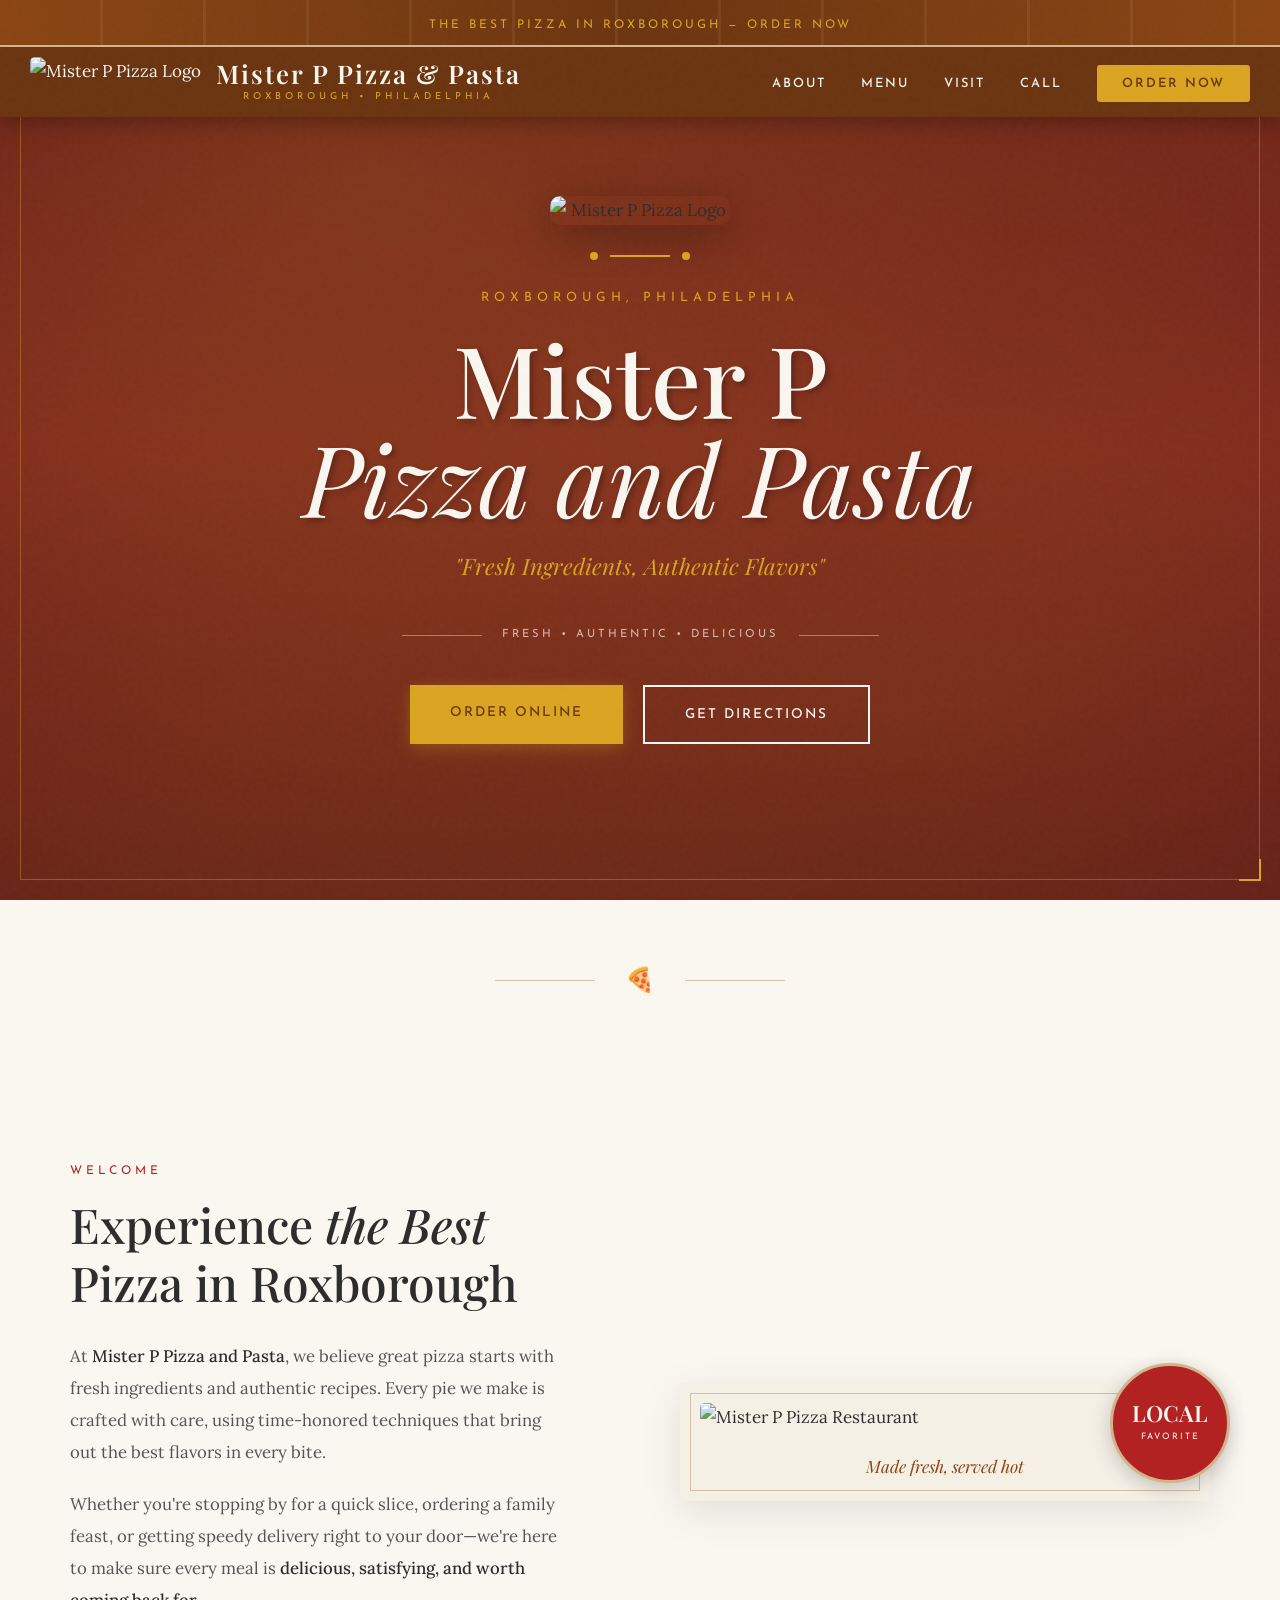
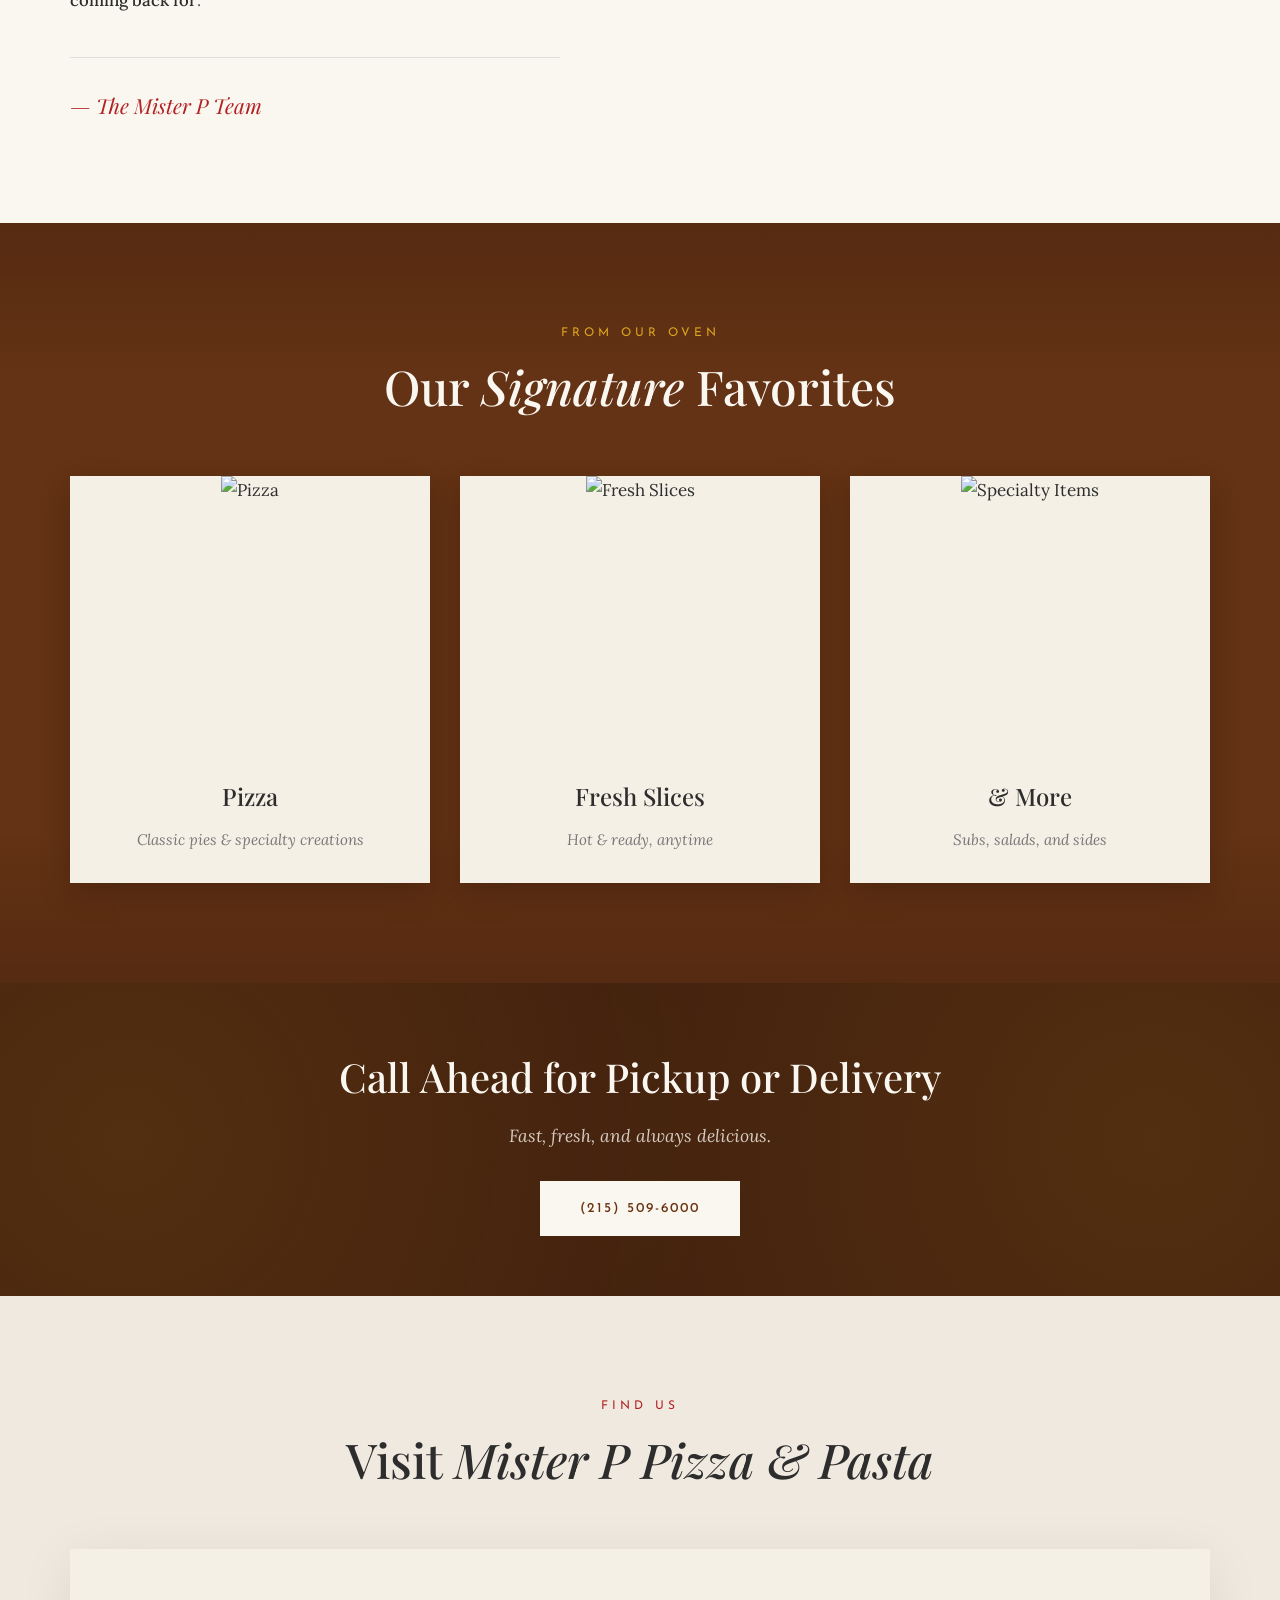
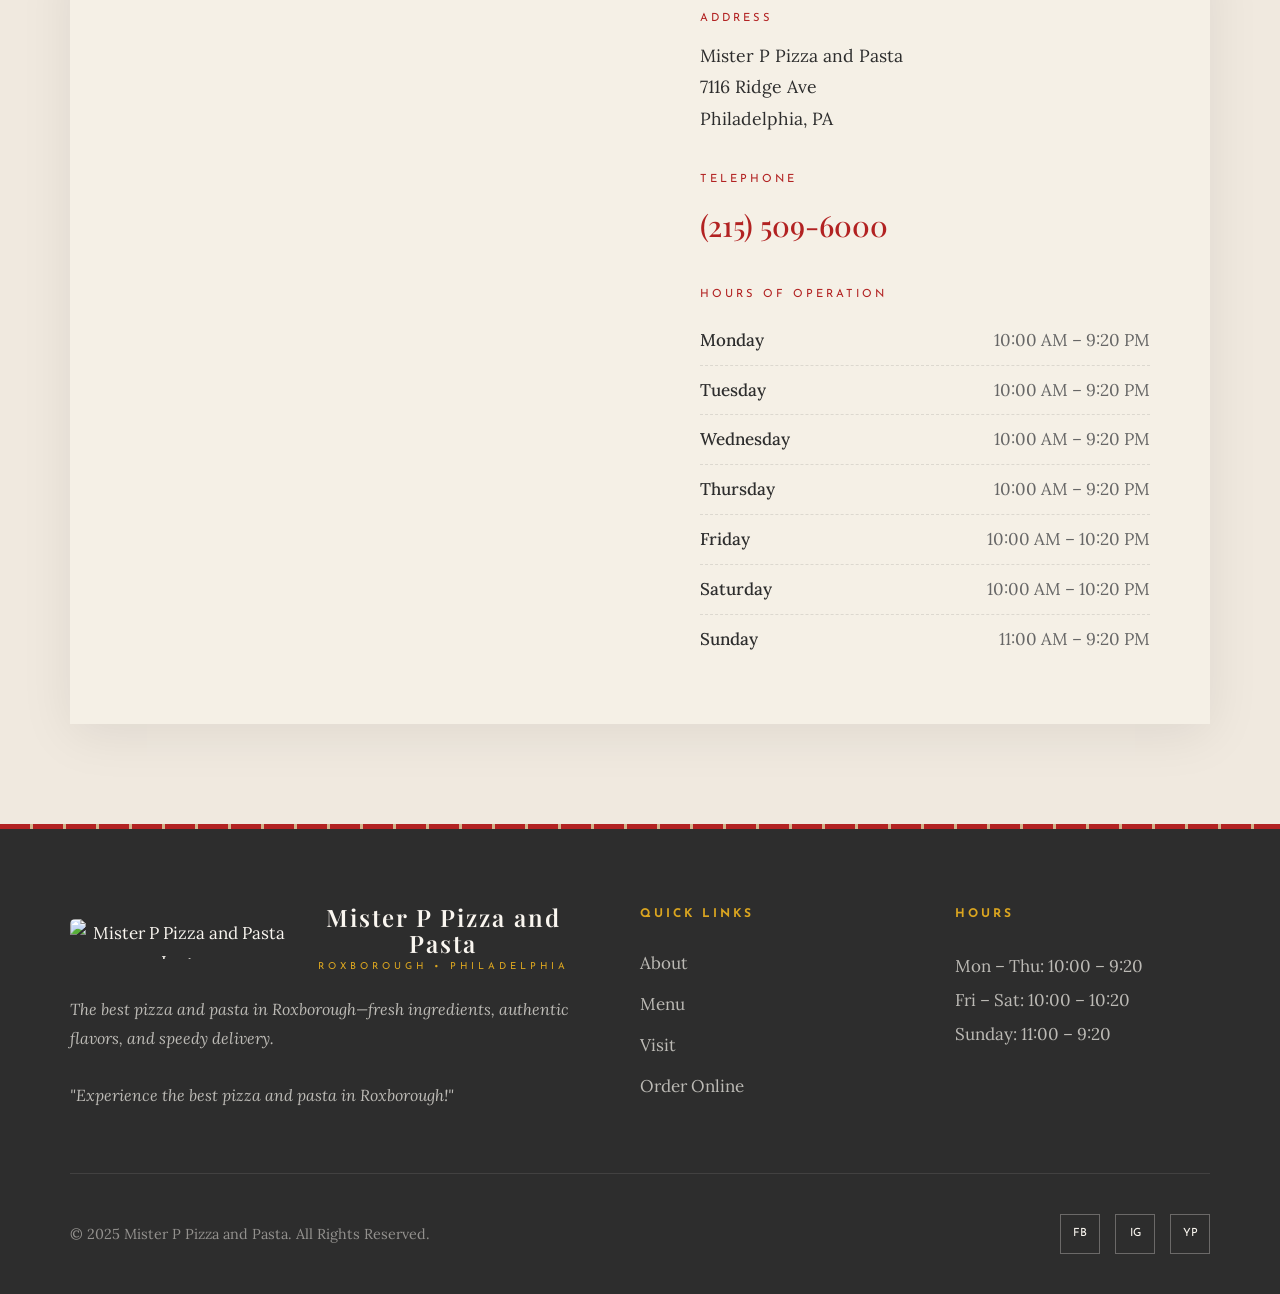
==== index.html @ 989e03f7 "claude SEO" ====
<!DOCTYPE html>
<html lang="en">
<head>
    <meta charset="UTF-8">
    <meta name="viewport" content="width=device-width, initial-scale=1.0">
    <title>Mister P Pizza and Pasta | Best Pizza In Roxborough, PA Near Me</title>
    <!-- Favicon -->
    <link rel="icon" type="image/png" href="https://cdn-icons-png.flaticon.com/512/6978/6978255.png">
    <link rel="shortcut icon" href="https://cdn-icons-png.flaticon.com/512/6978/6978255.png">
    <link rel="apple-touch-icon" href="https://cdn-icons-png.flaticon.com/512/6978/6978255.png">

    <!-- SEO Meta Tags -->
    <meta name="description" content="Mister P Pizza and Pasta - Authentic pizza and Italian favorites in Roxborough, PA. Order online, dine in, or pick up. Best pizza near you!">
    <meta name="robots" content="index, follow, max-image-preview:large">

    <!-- Open Graph / Social Sharing -->
    <meta property="og:type" content="restaurant.restaurant">
    <meta property="og:title" content="Mister P Pizza and Pasta | Best Pizza Near Me">
    <meta property="og:description" content="Mister P Pizza and Pasta - Authentic pizza and Italian favorites in Roxborough, PA. Order online, dine in, or pick up. Best pizza near you!">
    <meta property="og:image" content="https://www.hunts.com/sites/g/files/qyyrlu211/files/uploadedImages/img_6934_48664.jpg">
    <meta property="og:image:width" content="1200">
    <meta property="og:image:height" content="630">
    <meta property="og:image:alt" content="Mister P Pizza and Pasta - Delicious Pizza">
    <meta property="og:site_name" content="Mister P Pizza and Pasta">

    <!-- Twitter Card -->
    <meta name="twitter:card" content="summary_large_image">
    <meta name="twitter:title" content="Mister P Pizza and Pasta | Best Pizza Near Me">
    <meta name="twitter:description" content="Mister P Pizza and Pasta - Authentic pizza and Italian favorites in Roxborough, PA. Order online, dine in, or pick up. Best pizza near you!">
    <meta name="twitter:image" content="https://www.hunts.com/sites/g/files/qyyrlu211/files/uploadedImages/img_6934_48664.jpg">

    <!-- Google Search Image -->
    <meta itemprop="image" content="https://www.hunts.com/sites/g/files/qyyrlu211/files/uploadedImages/img_6934_48664.jpg">
    <link rel="image_src" href="https://www.hunts.com/sites/g/files/qyyrlu211/files/uploadedImages/img_6934_48664.jpg">

    <!-- Schema.org JSON-LD for Google Rich Results -->
    <script type="application/ld+json">
    {
      "@context": "https://schema.org",
      "@type": "Restaurant",
      "name": "Mister P Pizza and Pasta",
      "image": "https://www.hunts.com/sites/g/files/qyyrlu211/files/uploadedImages/img_6934_48664.jpg",
      "servesCuisine": ["Pizza", "Italian"],
      "priceRange": "$$",
      "address": {
        "@type": "PostalAddress",
        "addressLocality": "Roxborough",
        "addressRegion": "PA",
        "addressCountry": "US"
      },
      "aggregateRating": {
        "@type": "AggregateRating",
        "ratingValue": "4.8",
        "reviewCount": "150"
      }
    }
    </script>

<link rel="preconnect" href="https://fonts.googleapis.com">
    <link rel="preconnect" href="https://fonts.gstatic.com" crossorigin>
    <link href="https://fonts.googleapis.com/css2?family=Playfair+Display:ital,wght@0,400;0,500;0,600;0,700;1,400;1,500&family=Lora:ital,wght@0,400;0,500;1,400&family=Josefin+Sans:wght@300;400;500;600&display=swap" rel="stylesheet">

    <style>
        :root {
            --brick: #8B4513;
            --brick-dark: #6B3410;
            --brick-light: #A0522D;
            --brick-red: #B22222;
            --brick-accent: #CD5C5C;
            --mortar: #D2B48C;
            --cream: #faf6f0;
            --cream-dark: #f0e9df;
            --gold: #DAA520;
            --gold-light: #F4C430;
            --charcoal: #2d2d2d;
            --terracotta: #E2725B;
            --paper: #f5f0e6;
        }

        * { margin: 0; padding: 0; box-sizing: border-box; }
        html { scroll-behavior: smooth; }

        body {
            font-family: 'Lora', Georgia, serif;
            background: var(--cream);
            color: var(--charcoal);
            line-height: 1.7;
            font-size: 17px;
        }

        /* Paper texture overlay */
        body::before {
            content: '';
            position: fixed;
            top: 0; left: 0; right: 0; bottom: 0;
            background-image: url("data:image/svg+xml,%3Csvg viewBox='0 0 200 200' xmlns='http://www.w3.org/2000/svg'%3E%3Cfilter id='noiseFilter'%3E%3CfeTurbulence type='fractalNoise' baseFrequency='0.9' numOctaves='4' stitchTiles='stitch'/%3E%3C/filter%3E%3Crect width='100%25' height='100%25' filter='url(%23noiseFilter)'/%3E%3C/svg%3E");
            opacity: 0.03;
            pointer-events: none;
            z-index: 9999;
        }

        .container { max-width: 1200px; margin: 0 auto; padding: 0 30px; }

        header {
            background: var(--brick-dark);
            padding: 0;
            position: fixed;
            top: 0; left: 0; right: 0;
            z-index: 1000;
            box-shadow: 0 4px 20px rgba(0,0,0,0.3);
        }

        .header-top {
            background: linear-gradient(90deg, var(--brick) 0%, var(--brick-dark) 50%, var(--brick) 100%);
            padding: 8px 0;
            text-align: center;
            border-bottom: 2px solid var(--mortar);
            position: relative;
        }

        .header-top::before {
            content: '';
            position: absolute;
            top: 0; left: 0; right: 0; bottom: 0;
            background: repeating-linear-gradient(
                90deg,
                transparent,
                transparent 100px,
                rgba(210, 180, 140, 0.1) 100px,
                rgba(210, 180, 140, 0.1) 103px
            );
            pointer-events: none;
        }

        .header-top-text {
            font-family: 'Josefin Sans', sans-serif;
            font-size: 0.75rem;
            letter-spacing: 3px;
            text-transform: uppercase;
            color: var(--gold);
        }

        .header-main {
            display: flex;
            justify-content: space-between;
            align-items: center;
            padding: 10px 30px;
            background: linear-gradient(180deg, var(--brick-dark) 0%, rgba(107, 52, 16, 0.95) 100%);
        }

        .logo { text-align: center; text-decoration: none; color: var(--cream); display: flex; align-items: center; gap: 15px; }

        .logo-img {
            height: 50px;
            width: auto;
            border-radius: 5px;
        }

        .logo-text { display: flex; flex-direction: column; }

        .logo-main {
            font-family: 'Playfair Display', serif;
            font-size: 1.6rem;
            font-weight: 600;
            letter-spacing: 2px;
            display: block;
            line-height: 1.1;
        }

        .logo-sub {
            font-family: 'Josefin Sans', sans-serif;
            font-size: 0.6rem;
            letter-spacing: 4px;
            text-transform: uppercase;
            color: var(--gold);
            margin-top: 2px;
        }

        nav ul { display: flex; list-style: none; gap: 35px; }

        nav a {
            font-family: 'Josefin Sans', sans-serif;
            font-size: 0.8rem;
            font-weight: 500;
            letter-spacing: 2px;
            text-transform: uppercase;
            color: var(--cream);
            text-decoration: none;
            padding: 8px 0;
            position: relative;
            transition: color 0.3s ease;
        }

        nav a:hover { color: var(--gold); }

        nav a::after {
            content: '';
            position: absolute;
            bottom: 0;
            left: 50%;
            transform: translateX(-50%);
            width: 0;
            height: 2px;
            background: var(--gold);
            transition: width 0.3s ease;
        }

        nav a:hover::after { width: 100%; }

        .header-cta {
            background: var(--gold);
            color: var(--brick-dark) !important;
            padding: 12px 25px;
            font-weight: 600;
            border-radius: 3px;
        }

        .header-cta:hover { background: var(--gold-light); }
        .header-cta::after { display: none; }

        .mobile-toggle {
            display: none;
            flex-direction: column;
            gap: 5px;
            cursor: pointer;
            padding: 10px;
        }

        .mobile-toggle span {
            width: 25px;
            height: 2px;
            background: var(--cream);
            transition: all 0.3s ease;
        }

        .hero {
            min-height: 100vh;
            display: flex;
            align-items: center;
            justify-content: center;
            position: relative;
            padding: 120px 30px 80px;
            overflow: hidden;
        }

        .hero-brick-overlay {
            position: absolute;
            top: 0; left: 0; right: 0; bottom: 0;
            background: var(--brick-dark);
            background-attachment: fixed;
        }

        .hero-brick-overlay::before {
            content: '';
            position: absolute;
            top: 0; left: 0; right: 0; bottom: 0;
            background: rgba(139, 35, 35, 0.75);
            pointer-events: none;
        }

        .hero-brick-overlay::after {
            content: '';
            position: absolute;
            top: 0; left: 0; right: 0; bottom: 0;
            background: 
                radial-gradient(ellipse at 30% 20%, rgba(218, 165, 32, 0.15) 0%, transparent 50%),
                radial-gradient(ellipse at 70% 80%, rgba(218, 165, 32, 0.1) 0%, transparent 50%),
                linear-gradient(180deg, rgba(0,0,0,0.2) 0%, rgba(0,0,0,0.05) 50%, rgba(0,0,0,0.25) 100%);
            pointer-events: none;
        }

        .hero-pattern {
            position: absolute;
            top: 0; left: 0; right: 0; bottom: 0;
            background-image:
                radial-gradient(circle at 20% 80%, rgba(218, 165, 32, 0.1) 0%, transparent 50%),
                radial-gradient(circle at 80% 20%, rgba(218, 165, 32, 0.08) 0%, transparent 50%);
            z-index: 1;
        }

        .hero-border {
            position: absolute;
            top: 20px; left: 20px; right: 20px; bottom: 20px;
            border: 1px solid rgba(218, 165, 32, 0.4);
            pointer-events: none;
            z-index: 2;
        }

        .hero-border::before,
        .hero-border::after {
            content: '';
            position: absolute;
            width: 20px;
            height: 20px;
            border: 2px solid var(--gold);
        }

        .hero-border::before {
            top: -2px; left: -2px;
            border-right: none; border-bottom: none;
        }

        .hero-border::after {
            bottom: -2px; right: -2px;
            border-left: none; border-top: none;
        }

        .hero-content {
            position: relative;
            z-index: 3;
            text-align: center;
            max-width: 800px;
        }

        .hero-logo {
            width: 180px;
            height: auto;
            margin: 0 auto 30px;
            display: block;
            border-radius: 10px;
            box-shadow: 0 10px 40px rgba(0,0,0,0.3);
        }

        .hero-ornament {
            width: 60px;
            height: 2px;
            background: var(--gold);
            margin: 0 auto 30px;
            position: relative;
        }

        .hero-ornament::before,
        .hero-ornament::after {
            content: '';
            position: absolute;
            top: 50%;
            transform: translateY(-50%);
            width: 8px;
            height: 8px;
            background: var(--gold);
            border-radius: 50%;
        }

        .hero-ornament::before { left: -20px; }
        .hero-ornament::after { right: -20px; }

        .hero-est {
            font-family: 'Josefin Sans', sans-serif;
            font-size: 0.8rem;
            letter-spacing: 5px;
            text-transform: uppercase;
            color: var(--gold);
            margin-bottom: 20px;
        }

        .hero-title {
            font-family: 'Playfair Display', serif;
            font-size: clamp(3.2rem, 9vw, 6.2rem);
            font-weight: 500;
            color: var(--cream);
            line-height: 1;
            margin-bottom: 20px;
            text-shadow: 3px 3px 6px rgba(0,0,0,0.3);
        }

        .hero-title em { font-style: italic; font-weight: 400; }

        .hero-tagline {
            font-family: 'Playfair Display', serif;
            font-size: 1.4rem;
            font-style: italic;
            color: var(--gold);
            margin-bottom: 40px;
        }

        .hero-divider {
            display: flex;
            align-items: center;
            justify-content: center;
            gap: 20px;
            margin-bottom: 40px;
        }

        .hero-divider span {
            font-family: 'Josefin Sans', sans-serif;
            font-size: 0.7rem;
            letter-spacing: 3px;
            text-transform: uppercase;
            color: rgba(250, 246, 240, 0.7);
        }

        .hero-divider::before,
        .hero-divider::after {
            content: '';
            width: 80px;
            height: 1px;
            background: rgba(250, 246, 240, 0.4);
        }

        .hero-buttons {
            display: flex;
            gap: 20px;
            justify-content: center;
            flex-wrap: wrap;
        }

        .btn {
            display: inline-block;
            padding: 16px 40px;
            font-family: 'Josefin Sans', sans-serif;
            font-size: 0.85rem;
            font-weight: 500;
            letter-spacing: 2px;
            text-transform: uppercase;
            text-decoration: none;
            transition: all 0.3s ease;
            cursor: pointer;
            border: none;
        }

        .btn-gold { 
            background: var(--gold); 
            color: var(--brick-dark); 
            box-shadow: 0 4px 15px rgba(218, 165, 32, 0.3);
        }
        .btn-gold:hover { 
            background: var(--gold-light); 
            transform: translateY(-2px); 
            box-shadow: 0 6px 20px rgba(218, 165, 32, 0.4);
        }

        .btn-outline-light {
            background: transparent;
            color: var(--cream);
            border: 2px solid var(--cream);
        }

        .btn-outline-light:hover { background: var(--cream); color: var(--brick-red); }

        .section-divider {
            text-align: center;
            padding: 60px 0;
            background: var(--cream);
        }

        .divider-content {
            display: flex;
            align-items: center;
            justify-content: center;
            gap: 30px;
        }

        .divider-line {
            width: 100px;
            height: 1px;
            background: var(--brick);
            opacity: 0.3;
        }

        .divider-icon { font-size: 1.5rem; color: var(--brick-red); }

        .about { padding: 100px 0; background: var(--cream); }

        .about-grid {
            display: grid;
            grid-template-columns: 1fr 1fr;
            gap: 80px;
            align-items: center;
        }

        .about-image { position: relative; }

        .about-image-frame {
            position: relative;
            padding: 20px;
            background: var(--paper);
            box-shadow: 0 10px 40px rgba(0,0,0,0.1);
        }

        .about-image-frame::before {
            content: '';
            position: absolute;
            top: 10px; left: 10px; right: 10px; bottom: 10px;
            border: 1px solid var(--brick);
            opacity: 0.3;
            pointer-events: none;
        }

        .about-image-frame img { width: 100%; display: block; border-radius: 5px; }

        .about-image-caption {
            text-align: center;
            padding: 20px 20px 0;
            font-family: 'Playfair Display', serif;
            font-style: italic;
            color: var(--brick);
        }

        .about-badge {
            position: absolute;
            top: -20px;
            right: -20px;
            width: 120px;
            height: 120px;
            background: var(--brick-red);
            border-radius: 50%;
            display: flex;
            flex-direction: column;
            align-items: center;
            justify-content: center;
            color: var(--cream);
            box-shadow: 0 5px 20px rgba(0,0,0,0.2);
            border: 3px solid var(--mortar);
        }

        .about-badge .year {
            font-family: 'Playfair Display', serif;
            font-size: 1.4rem;
            font-weight: 600;
            line-height: 1.1;
            text-align: center;
        }

        .about-badge .text {
            font-family: 'Josefin Sans', sans-serif;
            font-size: 0.55rem;
            letter-spacing: 2px;
            text-transform: uppercase;
            margin-top: 5px;
        }

        .about-content { padding-right: 40px; }

        .section-eyebrow {
            font-family: 'Josefin Sans', sans-serif;
            font-size: 0.75rem;
            letter-spacing: 4px;
            text-transform: uppercase;
            color: var(--brick-red);
            margin-bottom: 15px;
        }

        .section-title {
            font-family: 'Playfair Display', serif;
            font-size: clamp(2.2rem, 4vw, 3rem);
            font-weight: 500;
            color: var(--charcoal);
            margin-bottom: 30px;
            line-height: 1.2;
        }

        .section-title em { font-style: italic; }

        .about-text {
            font-size: 1.05rem;
            color: #555;
            margin-bottom: 20px;
            line-height: 1.9;
        }

        .about-text strong { color: var(--charcoal); font-weight: 500; }

        .about-signature {
            margin-top: 40px;
            padding-top: 30px;
            border-top: 1px solid rgba(0,0,0,0.1);
        }

        .signature-text {
            font-family: 'Playfair Display', serif;
            font-size: 1.3rem;
            font-style: italic;
            color: var(--brick-red);
        }

        .menu-preview {
            padding: 100px 0;
            position: relative;
            overflow: hidden;
        }

        .menu-preview-brick {
            position: absolute;
            top: 0; left: 0; right: 0; bottom: 0;
            background: var(--brick);
            background-attachment: fixed;
        }

        .menu-preview-brick::before {
            content: '';
            position: absolute;
            top: 0; left: 0; right: 0; bottom: 0;
            background: rgba(90, 45, 20, 0.8);
            pointer-events: none;
        }

        .menu-preview-brick::after {
            content: '';
            position: absolute;
            top: 0; left: 0; right: 0; bottom: 0;
            background: linear-gradient(180deg, rgba(0,0,0,0.15) 0%, transparent 20%, transparent 80%, rgba(0,0,0,0.15) 100%);
            pointer-events: none;
        }

        .menu-preview .container { position: relative; z-index: 2; }

        .menu-preview-header { text-align: center; margin-bottom: 60px; }
        .menu-preview-header .section-eyebrow { color: var(--gold); }
        .menu-preview-header .section-title { color: var(--cream); }

        .menu-cards {
            display: grid;
            grid-template-columns: repeat(3, 1fr);
            gap: 30px;
        }

        .menu-card {
            background: var(--paper);
            text-align: center;
            overflow: hidden;
            transition: transform 0.4s ease;
            box-shadow: 0 10px 30px rgba(0,0,0,0.2);
        }

        .menu-card:hover { transform: translateY(-10px); }

        .menu-card-image { aspect-ratio: 4/3; overflow: hidden; }

        .menu-card-image img {
            width: 100%;
            height: 100%;
            object-fit: cover;
            transition: transform 0.6s ease;
        }

        .menu-card:hover .menu-card-image img { transform: scale(1.1); }

        .menu-card-content { padding: 30px; }

        .menu-card-title {
            font-family: 'Playfair Display', serif;
            font-size: 1.5rem;
            font-weight: 500;
            color: var(--charcoal);
            margin-bottom: 10px;
        }

        .menu-card-desc { font-size: 0.95rem; color: #777; font-style: italic; }

        .location { padding: 100px 0; background: var(--cream-dark); }
        .location-header { text-align: center; margin-bottom: 60px; }

        .location-grid {
            display: grid;
            grid-template-columns: 1fr 1fr;
            gap: 0;
            background: var(--paper);
            box-shadow: 0 10px 50px rgba(0,0,0,0.08);
        }

        .location-map { min-height: 450px; }
        .location-map iframe {
            width: 100%;
            height: 100%;
            border: none;
            filter: sepia(20%);
        }

        .location-info {
            padding: 60px;
            display: flex;
            flex-direction: column;
            justify-content: center;
        }

        .location-block { margin-bottom: 35px; }
        .location-block:last-child { margin-bottom: 0; }

        .location-label {
            font-family: 'Josefin Sans', sans-serif;
            font-size: 0.7rem;
            letter-spacing: 3px;
            text-transform: uppercase;
            color: var(--brick-red);
            margin-bottom: 12px;
        }

        .location-text {
            font-size: 1.1rem;
            line-height: 1.8;
            color: var(--charcoal);
        }

        .location-text a {
            color: var(--charcoal);
            text-decoration: none;
            border-bottom: 1px solid var(--gold);
            transition: all 0.3s ease;
        }

        .location-text a:hover { color: var(--brick-red); border-color: var(--brick-red); }

        .phone-display {
            font-family: 'Playfair Display', serif;
            font-size: 1.8rem;
            font-weight: 500;
            margin-top: 10px;
        }

        .phone-display a { color: var(--brick-red); text-decoration: none; }

        .hours-list { list-style: none; }
        .hours-list li {
            display: flex;
            justify-content: space-between;
            padding: 10px 0;
            border-bottom: 1px dashed rgba(0,0,0,0.1);
        }
        .hours-list li:last-child { border-bottom: none; }

        .hours-day { font-weight: 500; }
        .hours-time { color: #666; }

        .cta-banner {
            padding: 60px 0;
            text-align: center;
            position: relative;
            overflow: hidden;
        }

        .cta-banner-brick {
            position: absolute;
            top: 0; left: 0; right: 0; bottom: 0;
            background: var(--brick-dark);
            background-attachment: fixed;
        }

        .cta-banner-brick::before {
            content: '';
            position: absolute;
            top: 0; left: 0; right: 0; bottom: 0;
            background: rgba(60, 30, 15, 0.85);
            pointer-events: none;
        }

        .cta-banner-brick::after {
            content: '';
            position: absolute;
            top: 0; left: 0; right: 0; bottom: 0;
            background:
                radial-gradient(circle at 10% 50%, rgba(218, 165, 32, 0.1) 0%, transparent 50%),
                radial-gradient(circle at 90% 50%, rgba(218, 165, 32, 0.1) 0%, transparent 50%);
            pointer-events: none;
        }

        .cta-content { position: relative; z-index: 2; }

        .cta-title {
            font-family: 'Playfair Display', serif;
            font-size: clamp(1.8rem, 4vw, 2.5rem);
            font-weight: 500;
            color: var(--cream);
            margin-bottom: 10px;
        }

        .cta-subtitle {
            font-family: 'Lora', serif;
            font-size: 1.1rem;
            color: rgba(250, 246, 240, 0.8);
            font-style: italic;
            margin-bottom: 30px;
        }

        .btn-cream { background: var(--cream); color: var(--brick-dark); }
        .btn-cream:hover { background: var(--paper); transform: translateY(-2px); }

        footer {
            background: var(--charcoal);
            color: var(--cream);
            padding: 80px 0 40px;
            position: relative;
        }

        footer::before {
            content: '';
            position: absolute;
            top: 0; left: 0; right: 0;
            height: 5px;
            background: repeating-linear-gradient(
                90deg,
                var(--brick-red) 0px,
                var(--brick-red) 30px,
                var(--mortar) 30px,
                var(--mortar) 33px
            );
        }

        .footer-main {
            display: grid;
            grid-template-columns: 2fr 1fr 1fr;
            gap: 60px;
            margin-bottom: 60px;
        }

        .footer-brand .logo { display: inline-flex; margin-bottom: 20px; }
        .footer-brand .logo-main { font-size: 1.5rem; }
        .footer-brand .logo-img { height: 40px; }

        .footer-tagline {
            font-family: 'Lora', serif;
            font-size: 1rem;
            line-height: 1.8;
            color: rgba(250, 246, 240, 0.7);
            font-style: italic;
        }

        .footer-title {
            font-family: 'Josefin Sans', sans-serif;
            font-size: 0.75rem;
            letter-spacing: 3px;
            text-transform: uppercase;
            color: var(--gold);
            margin-bottom: 25px;
        }

        .footer-links { list-style: none; }
        .footer-links li { margin-bottom: 12px; }

        .footer-links a {
            font-family: 'Lora', serif;
            color: rgba(250, 246, 240, 0.7);
            text-decoration: none;
            transition: color 0.3s ease;
        }

        .footer-links a:hover { color: var(--gold); }

        .footer-hours {
            font-family: 'Lora', serif;
            color: rgba(250, 246, 240, 0.7);
            line-height: 2;
        }

        .footer-bottom {
            padding-top: 40px;
            border-top: 1px solid rgba(250, 246, 240, 0.1);
            display: flex;
            justify-content: space-between;
            align-items: center;
        }

        .footer-copyright {
            font-family: 'Lora', serif;
            font-size: 0.9rem;
            color: rgba(250, 246, 240, 0.5);
        }

        .footer-social { display: flex; gap: 15px; }

        .footer-social a {
            width: 40px;
            height: 40px;
            border: 1px solid rgba(250, 246, 240, 0.3);
            display: flex;
            align-items: center;
            justify-content: center;
            color: var(--cream);
            text-decoration: none;
            font-family: 'Josefin Sans', sans-serif;
            font-size: 0.7rem;
            transition: all 0.3s ease;
        }

        .footer-social a:hover {
            background: var(--gold);
            border-color: var(--gold);
            color: var(--charcoal);
        }

        @media (max-width: 1024px) {
            .about-grid { grid-template-columns: 1fr; gap: 60px; }
            .about-content { padding-right: 0; order: 2; }
            .about-image { order: 1; max-width: 500px; margin: 0 auto; }
            .menu-cards { grid-template-columns: 1fr; max-width: 400px; margin: 0 auto; }
            .location-grid { grid-template-columns: 1fr; }
            .location-map { min-height: 350px; }
            .footer-main { grid-template-columns: 1fr 1fr; }
        }

        @media (max-width: 768px) {
            .header-top { display: none; }
            .mobile-toggle { display: flex; }

            nav {
                position: fixed;
                top: 0; left: 0; right: 0; bottom: 0;
                background: var(--brick-dark);
                display: flex;
                align-items: center;
                justify-content: center;
                opacity: 0;
                pointer-events: none;
                transition: opacity 0.3s ease;
                z-index: 999;
            }

            nav.active { opacity: 1; pointer-events: all; }
            nav ul { flex-direction: column; text-align: center; gap: 25px; }
            nav a { font-size: 1.2rem; }

            .hero { padding: 100px 20px 60px; }
            .hero-border { top: 10px; left: 10px; right: 10px; bottom: 10px; }
            .hero-logo { width: 140px; }

            /* Fix brick backgrounds on mobile */
            .hero-brick-overlay,
            .menu-preview-brick,
            .cta-banner-brick {
                background-attachment: scroll;
                background-size: cover;
                background-position: center;
            }

            .about { padding: 60px 0; }
            .about-badge { width: 100px; height: 100px; top: -15px; right: -10px; }
            .about-badge .year { font-size: 1.2rem; }

            .menu-preview { padding: 60px 0; }
            .location { padding: 60px 0; }
            .location-info { padding: 40px 30px; }

            .footer-main { grid-template-columns: 1fr; gap: 40px; }
            .footer-bottom { flex-direction: column; gap: 20px; text-align: center; }

            .logo-img { height: 40px; }
            .logo-main { font-size: 1.3rem; }
        }

        .fade-up {
            opacity: 0;
            transform: translateY(40px);
            transition: all 0.8s cubic-bezier(0.4, 0, 0.2, 1);
        }
        .fade-up.visible { opacity: 1; transform: translateY(0); }
        .stagger-1 { transition-delay: 0.1s; }
        .stagger-2 { transition-delay: 0.2s; }
        .stagger-3 { transition-delay: 0.3s; }
    </style>
</head>

<body>
    <!-- Header -->
    <header>
        <div class="header-top">
            <span class="header-top-text">The Best Pizza in Roxborough — Order Now</span>
        </div>
        <div class="header-main">
            <a href="#" class="logo">
                <img src="https://avcopremier-assets.s3.amazonaws.com/5b61285f-7690-497e-bed5-d313ae2ef0a2.png" alt="Mister P Pizza Logo" class="logo-img">
                <div class="logo-text">
                    <span class="logo-main">Mister P Pizza & Pasta</span>
                    <span class="logo-sub">Roxborough • Philadelphia</span>
                </div>
            </a>

            <div class="mobile-toggle" onclick="toggleNav()">
                <span></span><span></span><span></span>
            </div>

            <nav id="nav">
                <ul>
                    <li><a href="#about">About</a></li>
                    <li><a href="#menu">Menu</a></li>
                    <li><a href="#location">Visit</a></li>
                    <li><a href="tel:2155096000">Call</a></li>
                    <li><a href="https://misterppizza-roxborough.avcoindustries.com/order-now" class="header-cta">Order Now</a></li>
                </ul>
            </nav>
        </div>
    </header>

    <main>
        <!-- Hero -->
        <section class="hero">
            <div class="hero-brick-overlay"></div>
            <div class="hero-pattern"></div>
            <div class="hero-border"></div>
            <div class="hero-content">
                <img src="https://avcopremier-assets.s3.amazonaws.com/5b61285f-7690-497e-bed5-d313ae2ef0a2.png" alt="Mister P Pizza Logo" class="hero-logo">
                <div class="hero-ornament"></div>
                <p class="hero-est">Roxborough, Philadelphia</p>
                <h1 class="hero-title">Mister P<br><em>Pizza and Pasta</em></h1>
                <p class="hero-tagline">"Fresh Ingredients, Authentic Flavors"</p>
                <div class="hero-divider">
                    <span>Fresh • Authentic • Delicious</span>
                </div>
                <div class="hero-buttons">
                    <a href="https://misterppizza-roxborough.avcoindustries.com/order-now" class="btn btn-gold">Order Online</a>
                    <a href="#location" class="btn btn-outline-light">Get Directions</a>
                </div>
            </div>
        </section>

        <!-- Divider -->
        <div class="section-divider">
            <div class="divider-content">
                <div class="divider-line"></div>
                <div class="divider-icon">🍕</div>
                <div class="divider-line"></div>
            </div>
        </div>

        <!-- About -->
        <section class="about" id="about">
            <div class="container">
                <div class="about-grid">
                    <div class="about-content fade-up">
                        <p class="section-eyebrow">Welcome</p>
                        <h2 class="section-title">Experience <em>the Best</em><br>Pizza in Roxborough</h2>

                        <p class="about-text">
                            At <strong>Mister P Pizza and Pasta</strong>, we believe great pizza starts with fresh ingredients
                            and authentic recipes. Every pie we make is crafted with care, using time-honored techniques
                            that bring out the best flavors in every bite.
                        </p>

                        <p class="about-text">
                            Whether you're stopping by for a quick slice, ordering a family feast, or getting speedy delivery
                            right to your door—we're here to make sure every meal is <strong>delicious, satisfying, and worth coming back for</strong>.
                        </p>

                        <div class="about-signature">
                            <p class="signature-text">— The Mister P Team</p>
                        </div>
                    </div>

                    <div class="about-image fade-up stagger-2">
                        <div class="about-image-frame">
                            <img src="https://s3-media0.fl.yelpcdn.com/bphoto/2XtoQ1WvKWx2UvLrDGQS5w/348s.jpg" alt="Mister P Pizza Restaurant">
                            <p class="about-image-caption">Made fresh, served hot</p>
                        </div>
                        <div class="about-badge">
                            <span class="year">LOCAL</span>
                            <span class="text">Favorite</span>
                        </div>
                    </div>
                </div>
            </div>
        </section>

        <!-- Menu Preview -->
        <section class="menu-preview" id="menu">
            <div class="menu-preview-brick"></div>
            <div class="container">
                <div class="menu-preview-header fade-up">
                    <p class="section-eyebrow">From Our Oven</p>
                    <h2 class="section-title">Our <em>Signature</em> Favorites</h2>
                </div>

                <div class="menu-cards">
                    <div class="menu-card fade-up stagger-1">
                        <div class="menu-card-image">
                            <img src="https://images.unsplash.com/photo-1574071318508-1cdbab80d002?w=600&h=450&fit=crop" alt="Pizza">
                        </div>
                        <div class="menu-card-content">
                            <h3 class="menu-card-title">Pizza</h3>
                            <p class="menu-card-desc">Classic pies & specialty creations</p>
                        </div>
                    </div>

                    <div class="menu-card fade-up stagger-2">
                        <div class="menu-card-image">
                            <img src="https://images.unsplash.com/photo-1513104890138-7c749659a591?w=600&h=450&fit=crop" alt="Fresh Slices">
                        </div>
                        <div class="menu-card-content">
                            <h3 class="menu-card-title">Fresh Slices</h3>
                            <p class="menu-card-desc">Hot & ready, anytime</p>
                        </div>
                    </div>

                    <div class="menu-card fade-up stagger-3">
                        <div class="menu-card-image">
                            <img src="https://images.unsplash.com/photo-1565299624946-b28f40a0ae38?w=600&h=450&fit=crop" alt="Specialty Items">
                        </div>
                        <div class="menu-card-content">
                            <h3 class="menu-card-title">& More</h3>
                            <p class="menu-card-desc">Subs, salads, and sides</p>
                        </div>
                    </div>
                </div>
            </div>
        </section>

        <!-- CTA Banner -->
        <section class="cta-banner">
            <div class="cta-banner-brick"></div>
            <div class="container">
                <div class="cta-content">
                    <h2 class="cta-title">Call Ahead for Pickup or Delivery</h2>
                    <p class="cta-subtitle">Fast, fresh, and always delicious.</p>
                    <a href="tel:2155096000" class="btn btn-cream">(215) 509-6000</a>
                </div>
            </div>
        </section>

        <!-- Location -->
        <section class="location" id="location">
            <div class="container">
                <div class="location-header fade-up">
                    <p class="section-eyebrow">Find Us</p>
                    <h2 class="section-title">Visit <em>Mister P Pizza & Pasta</em></h2>
                </div>

                <div class="location-grid fade-up">
                    <div class="location-map">
                        <iframe
                            src="https://www.google.com/maps?q=6047+Ridge+Ave,+Philadelphia,+PA+19128&output=embed"
                            allowfullscreen=""
                            loading="lazy"
                            referrerpolicy="no-referrer-when-downgrade">
                        </iframe>
                    </div>

                    <div class="location-info">
                        <div class="location-block">
                                <p class="location-label">Address</p>
                                <p class="location-text">
                                    Mister P Pizza and Pasta<br>
                                    7116 Ridge Ave<br>
                                    Philadelphia, PA
                                </p>
                            </div>

                        <div class="location-block">
                            <p class="location-label">Telephone</p>
                            <p class="phone-display">
                                <a href="tel:2155096000">(215) 509-6000</a>
                            </p>
                        </div>

                        <div class="location-block">
                            <p class="location-label">Hours of Operation</p>
                            <ul class="hours-list">
                                <li><span class="hours-day">Monday</span><span class="hours-time">10:00 AM – 9:20 PM</span></li>
                                <li><span class="hours-day">Tuesday</span><span class="hours-time">10:00 AM – 9:20 PM</span></li>
                                <li><span class="hours-day">Wednesday</span><span class="hours-time">10:00 AM – 9:20 PM</span></li>
                                <li><span class="hours-day">Thursday</span><span class="hours-time">10:00 AM – 9:20 PM</span></li>
                                <li><span class="hours-day">Friday</span><span class="hours-time">10:00 AM – 10:20 PM</span></li>
                                <li><span class="hours-day">Saturday</span><span class="hours-time">10:00 AM – 10:20 PM</span></li>
                                <li><span class="hours-day">Sunday</span><span class="hours-time">11:00 AM – 9:20 PM</span></li>
                            </ul>
                        </div>
                    </div>
                </div>
            </div>
        </section>
    </main>

    <!-- Footer -->
    <footer>
        <div class="container">
            <div class="footer-main">
                <div class="footer-brand">
                    <a href="#" class="logo">
                        <img src="https://avcopremier-assets.s3.amazonaws.com/5b61285f-7690-497e-bed5-d313ae2ef0a2.png" alt="Mister P Pizza and Pasta Logo" class="logo-img">
                        <div class="logo-text">
                            <span class="logo-main">Mister P Pizza and Pasta</span>
                            <span class="logo-sub">Roxborough • Philadelphia</span>
                        </div>
                    </a>
                    <p class="footer-tagline">
                        The best pizza and pasta in Roxborough—fresh ingredients, authentic flavors, and speedy delivery.
                        <br><br>
                        <em>"Experience the best pizza and pasta in Roxborough!"</em>
                    </p>
                </div>

                <div>
                    <h4 class="footer-title">Quick Links</h4>
                    <ul class="footer-links">
                        <li><a href="#about">About</a></li>
                        <li><a href="#menu">Menu</a></li>
                        <li><a href="#location">Visit</a></li>
                        <li><a href="https://misterppizza-roxborough.avcoindustries.com/order-now">Order Online</a></li>
                    </ul>
                </div>

                <div>
                    <h4 class="footer-title">Hours</h4>
                    <p class="footer-hours">
                        Mon – Thu: 10:00 – 9:20<br>
                        Fri – Sat: 10:00 – 10:20<br>
                        Sunday: 11:00 – 9:20
                    </p>
                </div>
            </div>

            <div class="footer-bottom">
                <p class="footer-copyright">© 2025 Mister P Pizza and Pasta. All Rights Reserved.</p>
                <div class="footer-social">
                    <a href="#" aria-label="Facebook">FB</a>
                    <a href="#" aria-label="Instagram">IG</a>
                    <a href="#" aria-label="Yelp">YP</a>
                </div>
            </div>
        </div>
    </footer>

    <script>
        function toggleNav() {
            document.getElementById('nav').classList.toggle('active');
        }

        const observerOptions = { threshold: 0.15, rootMargin: '0px 0px -50px 0px' };

        const observer = new IntersectionObserver((entries) => {
            entries.forEach(entry => {
                if (entry.isIntersecting) entry.target.classList.add('visible');
            });
        }, observerOptions);

        document.querySelectorAll('.fade-up').forEach(el => observer.observe(el));

        document.querySelectorAll('a[href^="#"]').forEach(anchor => {
            anchor.addEventListener('click', function(e) {
                e.preventDefault();
                const target = document.querySelector(this.getAttribute('href'));
                if (target) {
                    target.scrollIntoView({ behavior: 'smooth' });
                    document.getElementById('nav').classList.remove('active');
                }
            });
        });
    </script>
</body>
</html>
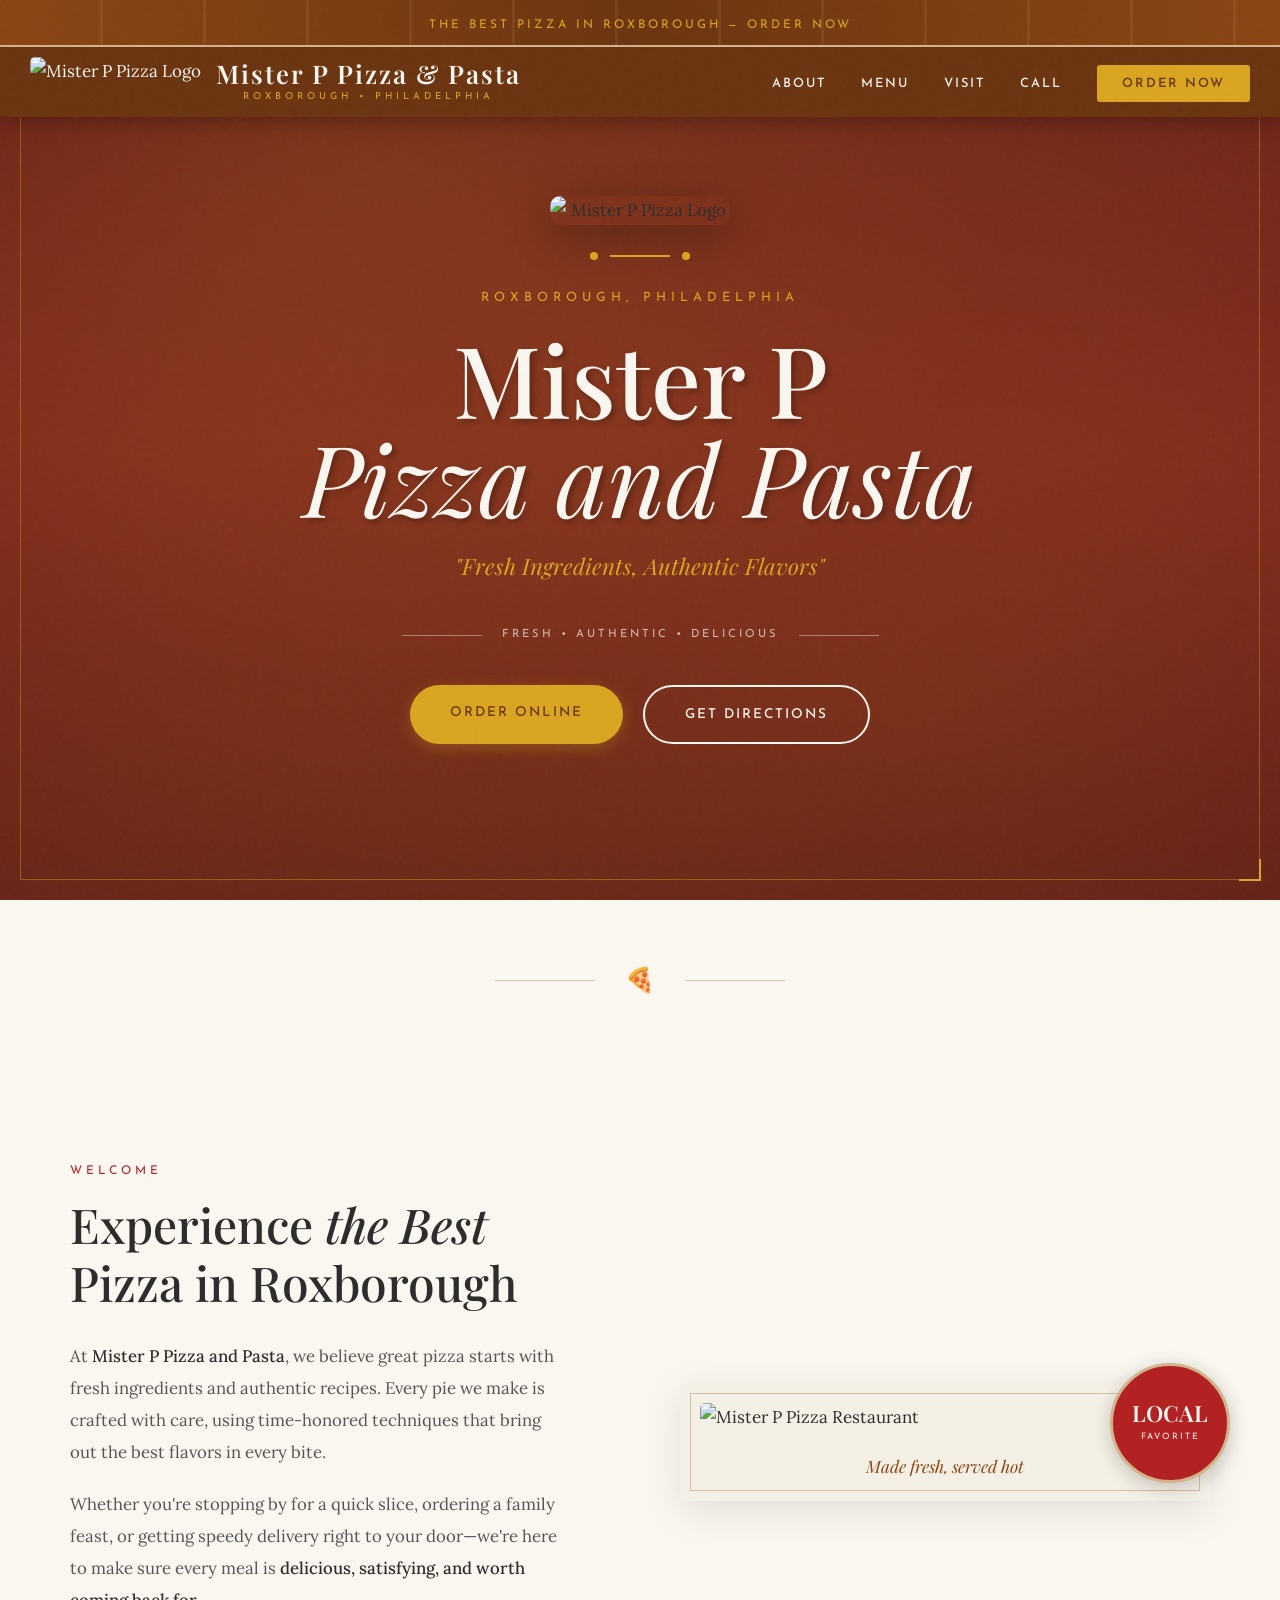
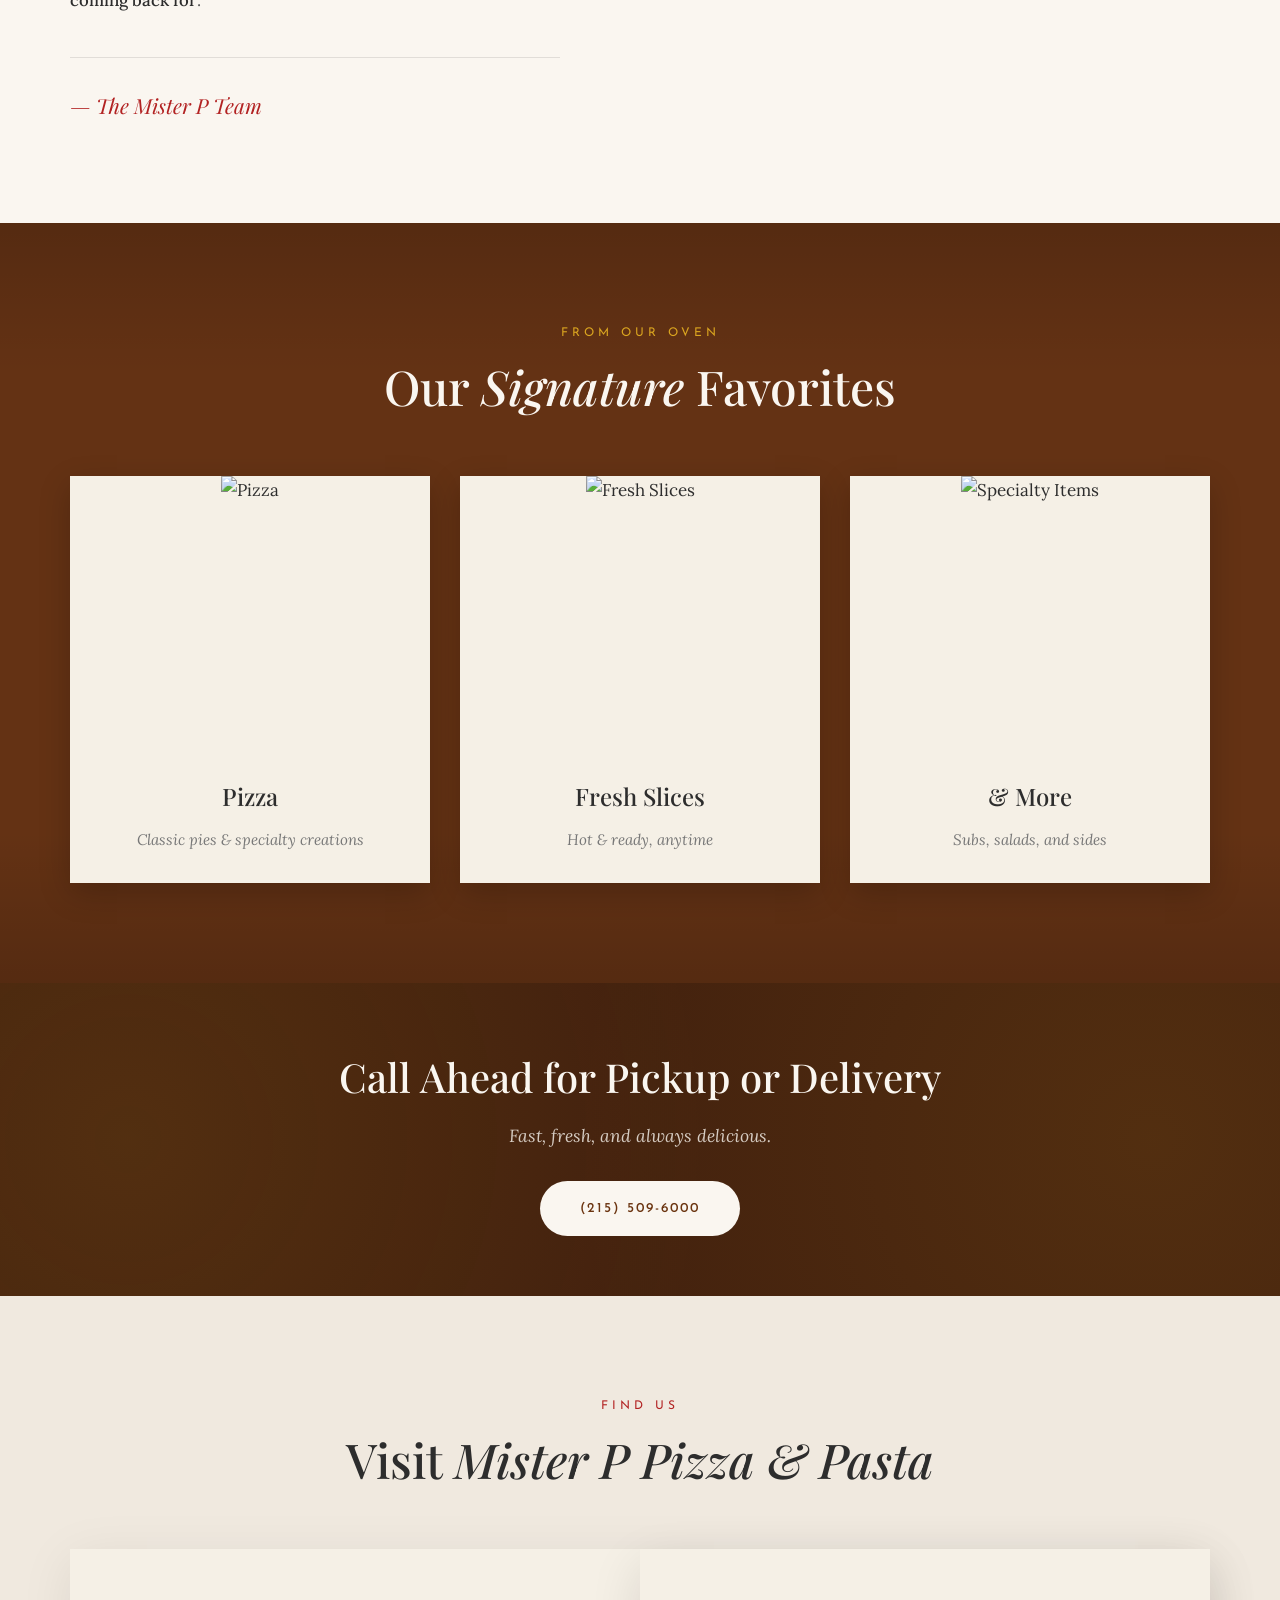
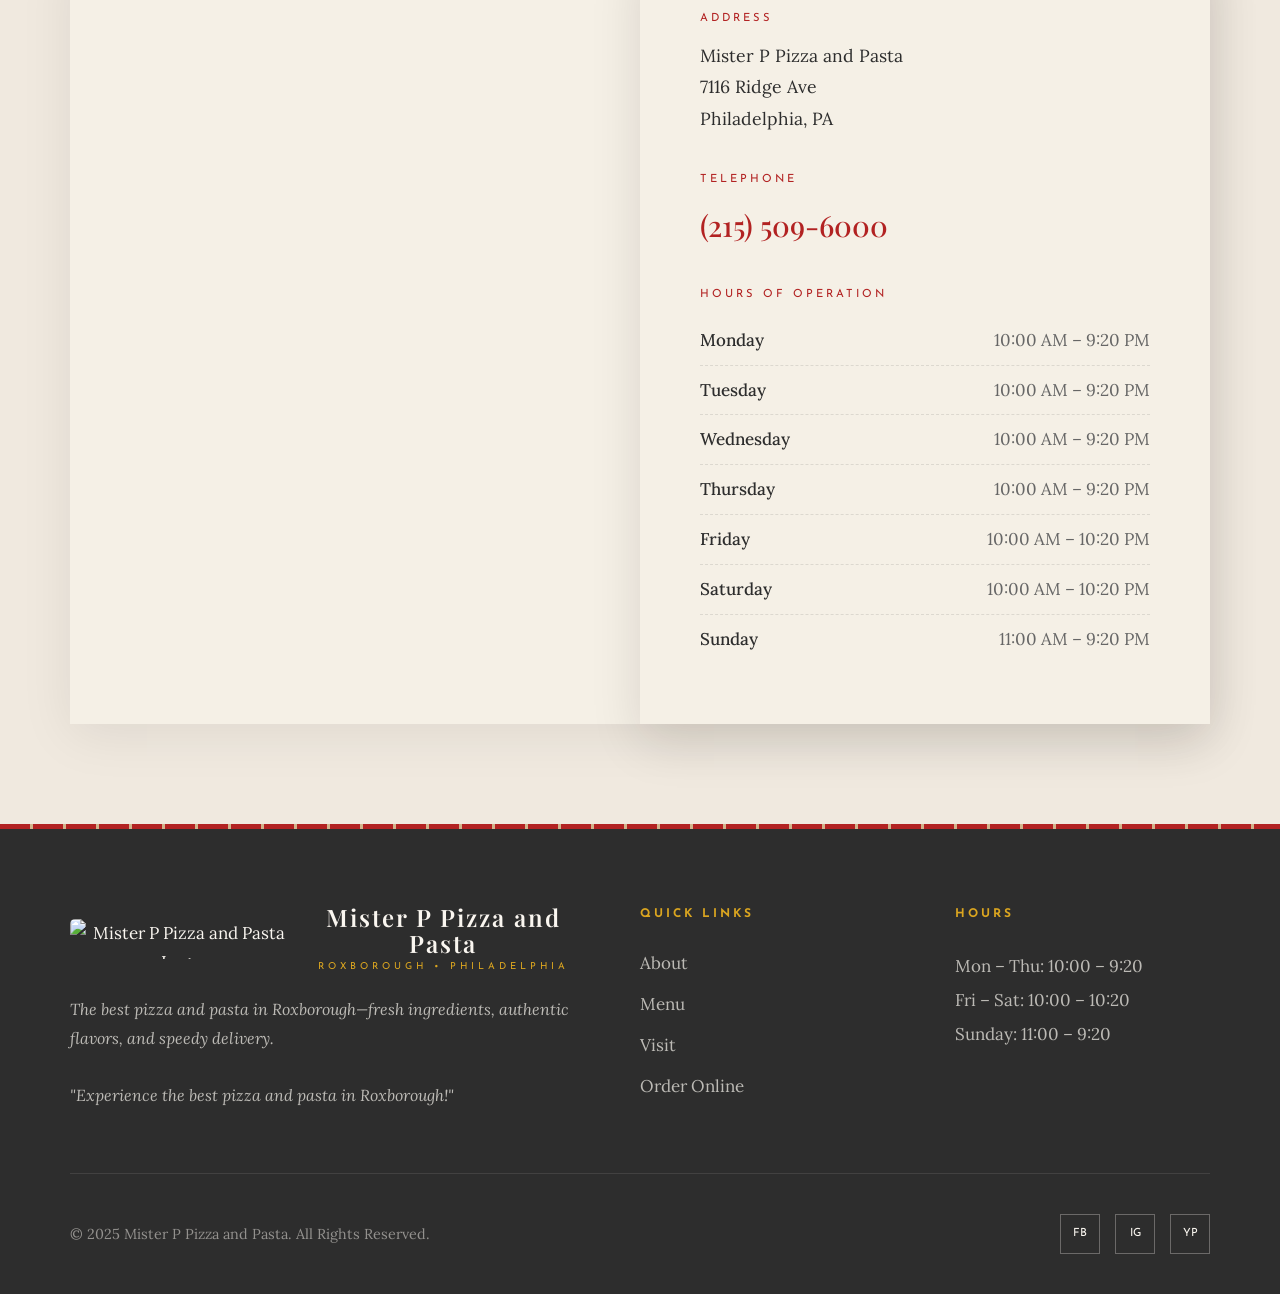
==== commit cc6b2bb0: "Polish SEO copy and styling" ====
--- a/index.html
+++ b/index.html
@@ -3,20 +3,21 @@
 <head>
     <meta charset="UTF-8">
     <meta name="viewport" content="width=device-width, initial-scale=1.0">
-    <title>Mister P Pizza and Pasta | Best Pizza In Roxborough, PA Near Me</title>
+    <title>Mister P Pizza and Pasta | Roxborough Pizza & Italian Favorites</title>
+    <link rel="canonical" href="https://misterppizzaroxborough.com/">
+    <meta property="og:url" content="https://misterppizzaroxborough.com/">
+
     <!-- Favicon -->
     <link rel="icon" type="image/png" href="https://cdn-icons-png.flaticon.com/512/6978/6978255.png">
     <link rel="shortcut icon" href="https://cdn-icons-png.flaticon.com/512/6978/6978255.png">
     <link rel="apple-touch-icon" href="https://cdn-icons-png.flaticon.com/512/6978/6978255.png">
-
-    <!-- SEO Meta Tags -->
-    <meta name="description" content="Mister P Pizza and Pasta - Authentic pizza and Italian favorites in Roxborough, PA. Order online, dine in, or pick up. Best pizza near you!">
+    <meta name="description" content="Mister P Pizza and Pasta serves pizza, pasta, Italian favorites, dine-in, pickup, and online ordering in Roxborough, Philadelphia.">
     <meta name="robots" content="index, follow, max-image-preview:large">
 
     <!-- Open Graph / Social Sharing -->
     <meta property="og:type" content="restaurant.restaurant">
-    <meta property="og:title" content="Mister P Pizza and Pasta | Best Pizza Near Me">
-    <meta property="og:description" content="Mister P Pizza and Pasta - Authentic pizza and Italian favorites in Roxborough, PA. Order online, dine in, or pick up. Best pizza near you!">
+    <meta property="og:title" content="Mister P Pizza and Pasta | Roxborough, PA">
+    <meta property="og:description" content="Pizza, pasta, Italian favorites, dine-in, pickup, and online ordering from Mister P in Roxborough, Philadelphia.">
     <meta property="og:image" content="https://www.hunts.com/sites/g/files/qyyrlu211/files/uploadedImages/img_6934_48664.jpg">
     <meta property="og:image:width" content="1200">
     <meta property="og:image:height" content="630">
@@ -25,15 +26,11 @@
 
     <!-- Twitter Card -->
     <meta name="twitter:card" content="summary_large_image">
-    <meta name="twitter:title" content="Mister P Pizza and Pasta | Best Pizza Near Me">
-    <meta name="twitter:description" content="Mister P Pizza and Pasta - Authentic pizza and Italian favorites in Roxborough, PA. Order online, dine in, or pick up. Best pizza near you!">
+    <meta name="twitter:title" content="Mister P Pizza and Pasta | Roxborough, PA">
+    <meta name="twitter:description" content="Pizza, pasta, Italian favorites, dine-in, pickup, and online ordering from Mister P in Roxborough, Philadelphia.">
     <meta name="twitter:image" content="https://www.hunts.com/sites/g/files/qyyrlu211/files/uploadedImages/img_6934_48664.jpg">
-
-    <!-- Google Search Image -->
     <meta itemprop="image" content="https://www.hunts.com/sites/g/files/qyyrlu211/files/uploadedImages/img_6934_48664.jpg">
     <link rel="image_src" href="https://www.hunts.com/sites/g/files/qyyrlu211/files/uploadedImages/img_6934_48664.jpg">
-
-    <!-- Schema.org JSON-LD for Google Rich Results -->
     <script type="application/ld+json">
     {
       "@context": "https://schema.org",
@@ -945,6 +942,46 @@
         .stagger-1 { transition-delay: 0.1s; }
         .stagger-2 { transition-delay: 0.2s; }
         .stagger-3 { transition-delay: 0.3s; }
+    
+
+/* Visual polish pass: clearer cards, buttons, and media rhythm. */
+:where(.btn, .btn-gold, .btn-primary, .btn-outline, .btn-outline-gold, .btn-cream, .btn-white, .nav-order, .mobile-order, .sticky-order, .nav-order-btn) {
+  border-radius: 999px;
+  transition: transform 180ms ease, box-shadow 180ms ease, background-color 180ms ease, color 180ms ease;
+}
+
+:where(.btn, .btn-gold, .btn-primary, .btn-outline, .btn-outline-gold, .btn-cream, .btn-white, .nav-order, .mobile-order, .nav-order-btn):hover {
+  transform: translateY(-2px);
+}
+
+:where(.menu-item, .location-info, .info-block, .feature-card, .card, .review-card) {
+  box-shadow: 0 18px 48px rgba(23, 16, 12, 0.12);
+}
+
+:where(.menu-item img, .about-img-main, .about-img-accent, .story-image, .hero-media img) {
+  object-fit: cover;
+}
+
+:where(.hero-title, .section-title) {
+  text-wrap: balance;
+}
+
+:where(.hero-tagline, .about-body, .menu-intro, .callout-sub, .footer-desc) {
+  text-wrap: pretty;
+}
+
+@media (max-width: 640px) {
+  :where(.button-row, .hero-actions, .location-actions, .menu-cta-wrap) {
+    gap: 12px;
+  }
+
+  :where(.btn, .btn-gold, .btn-primary, .btn-outline, .btn-outline-gold, .btn-cream, .btn-white, .nav-order-btn) {
+    max-width: 100%;
+    white-space: normal;
+    line-height: 1.25;
+  }
+}
+
     </style>
 </head>
 
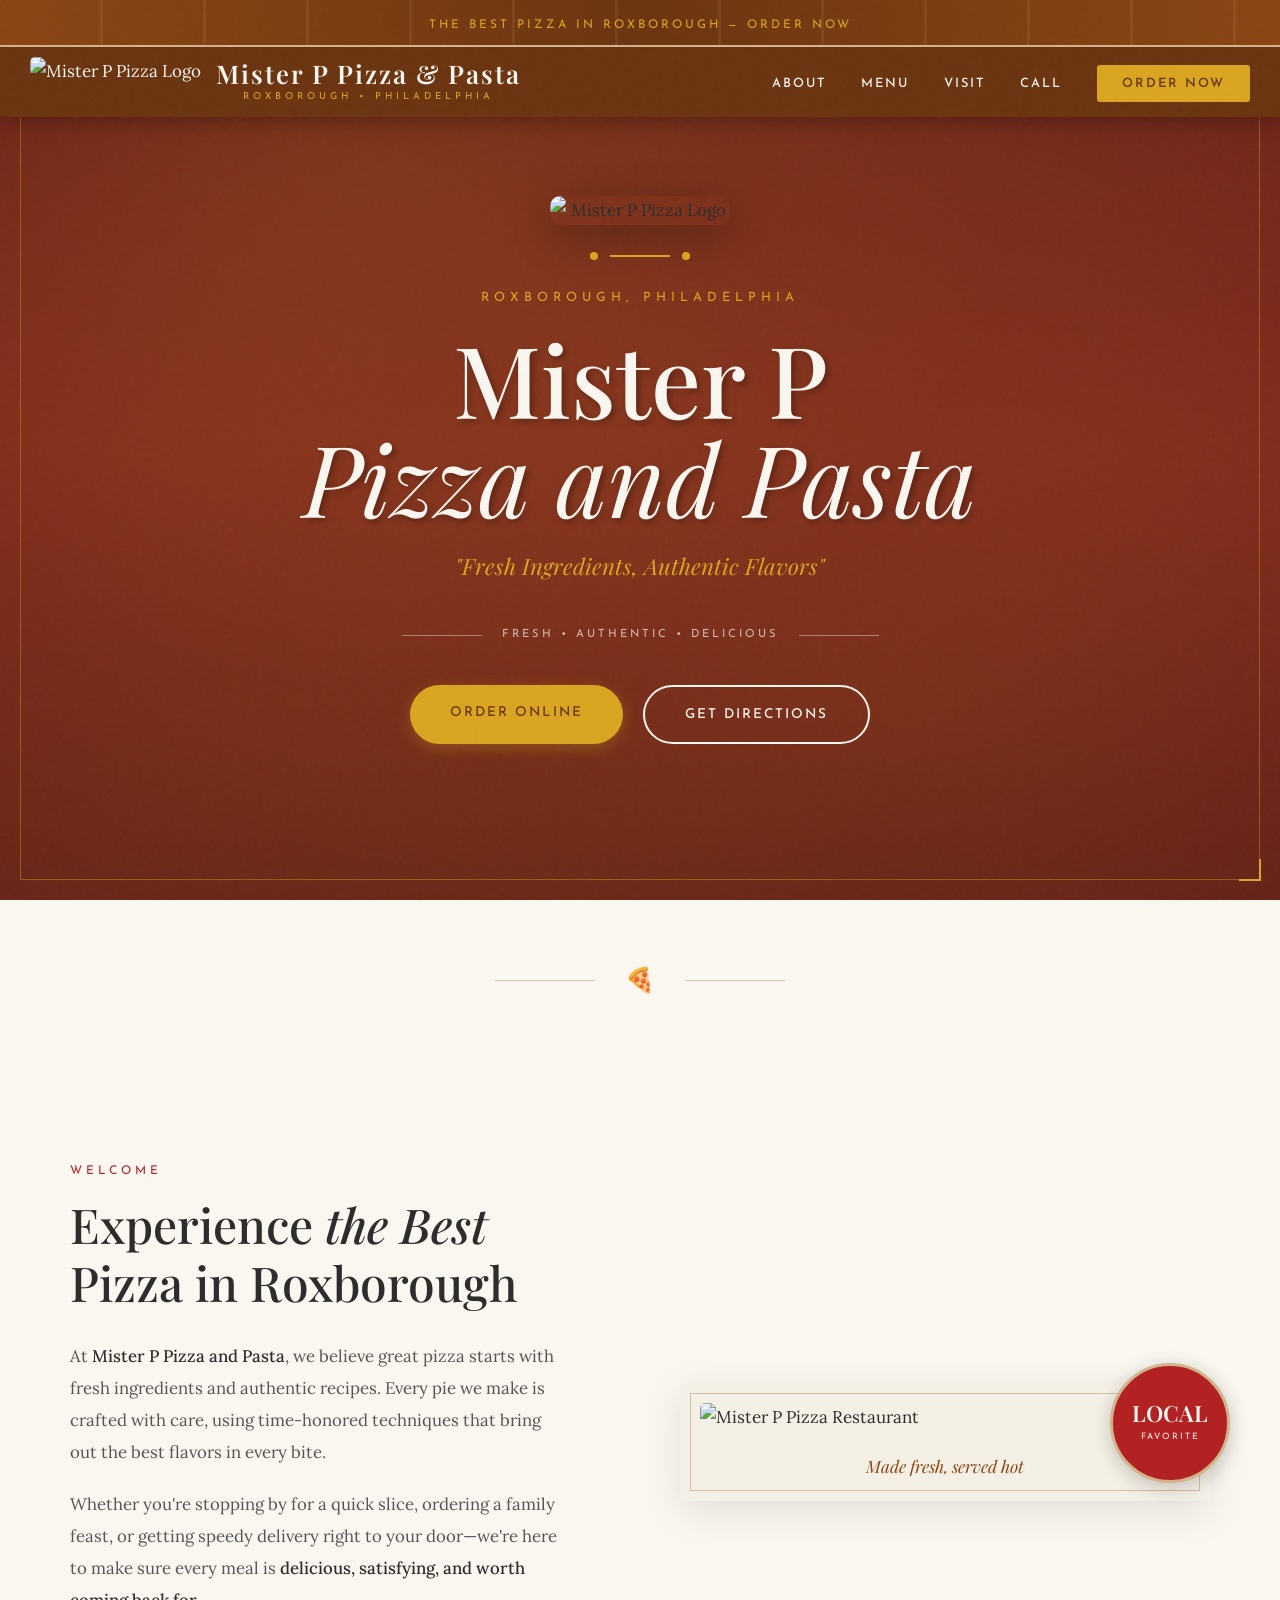
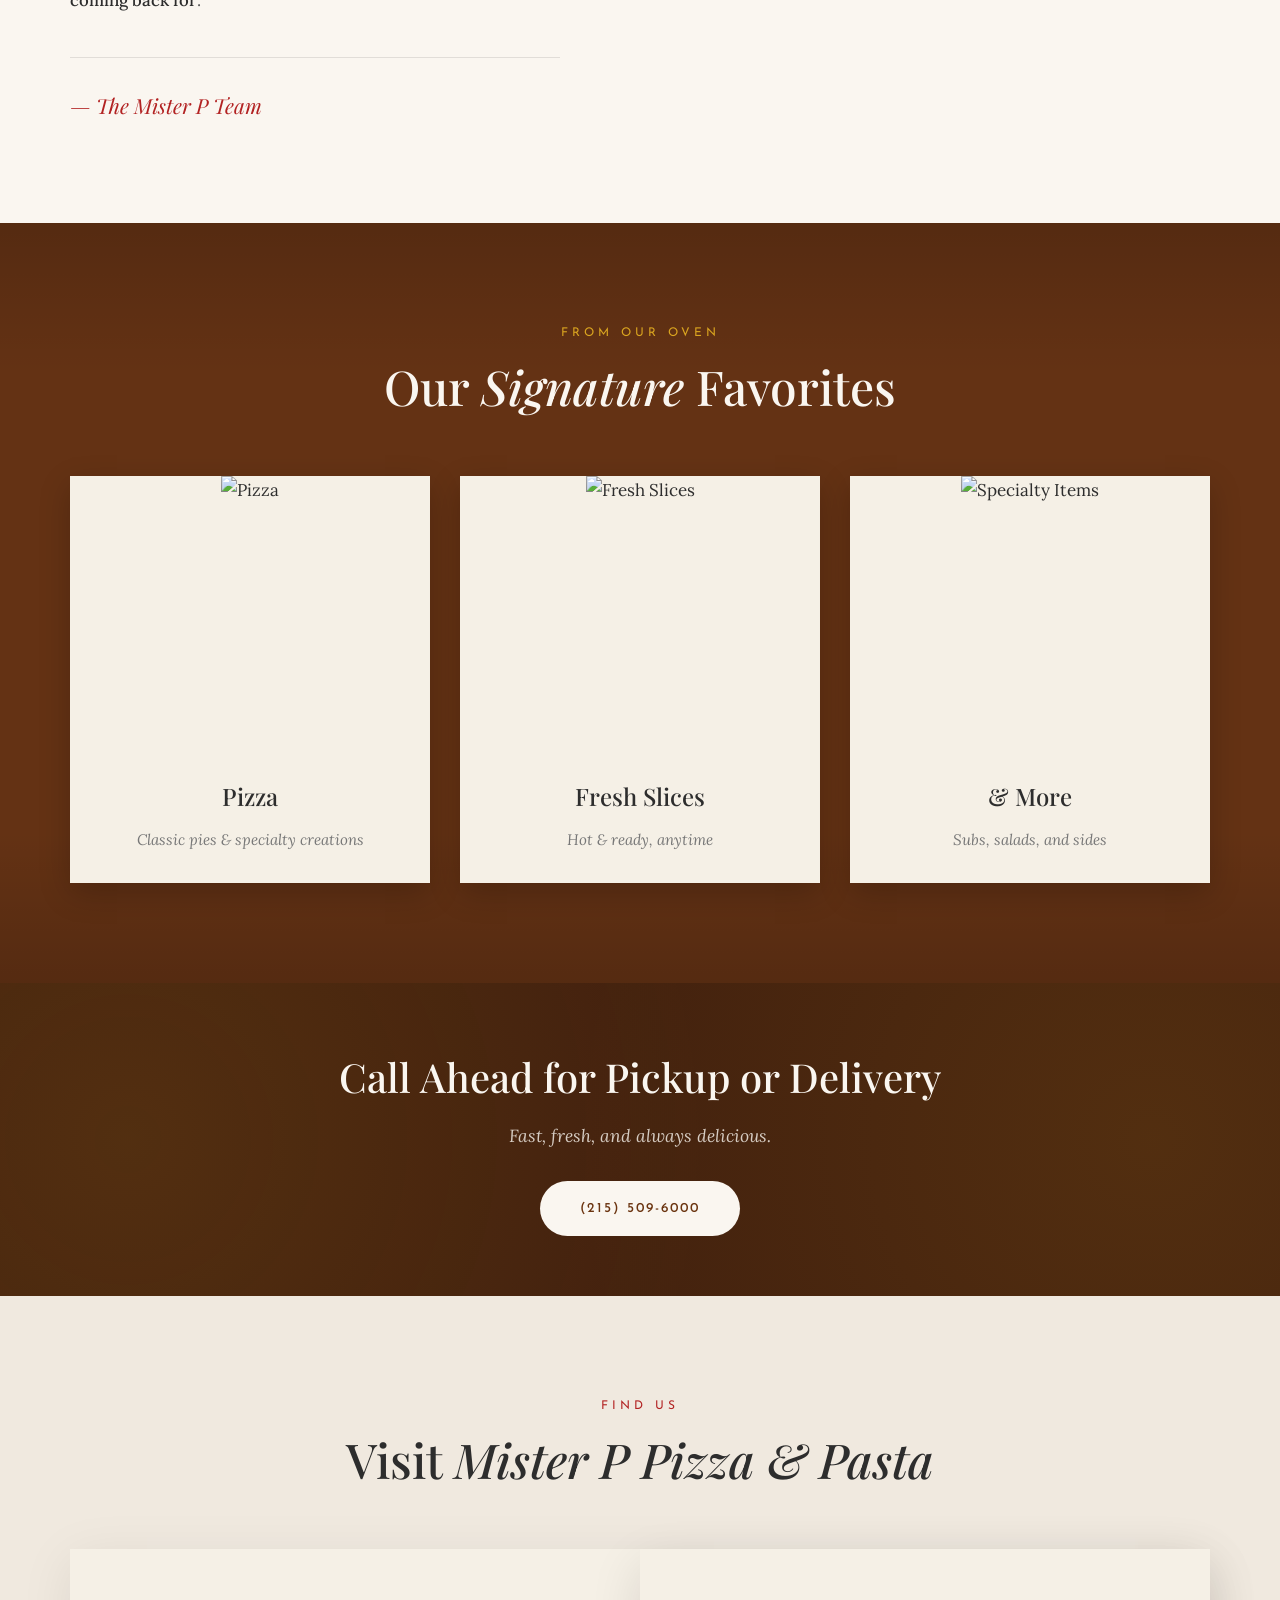
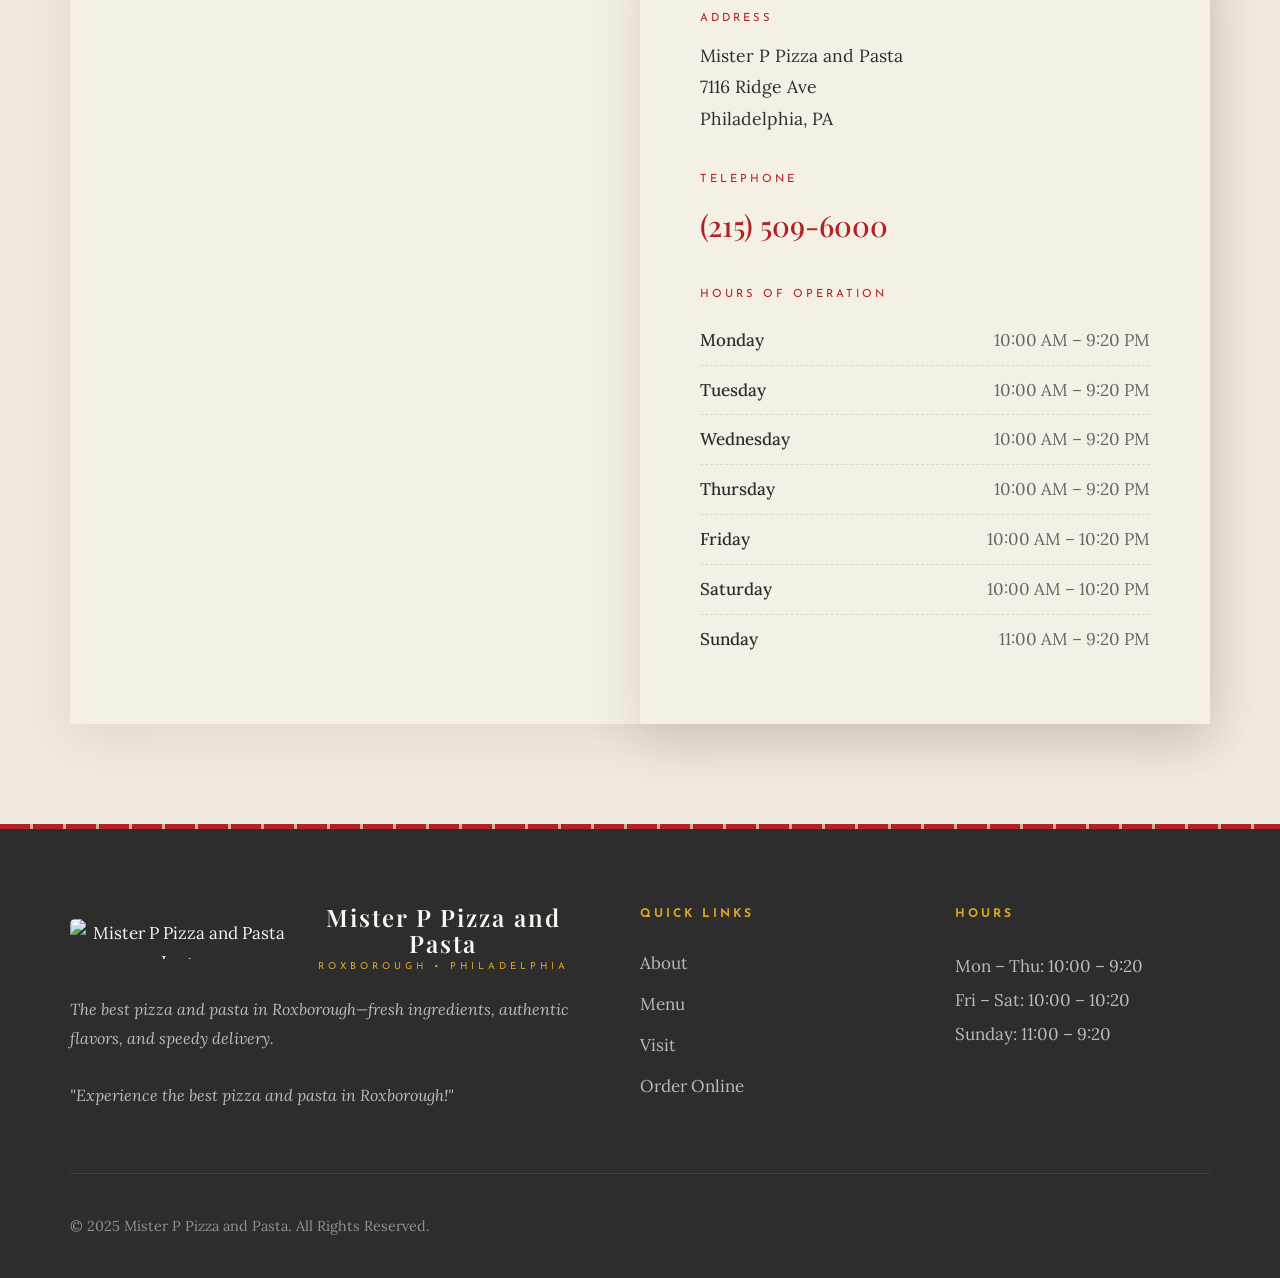
==== commit f73c58fa: "Remove footer social buttons" ====
--- a/index.html
+++ b/index.html
@@ -1235,9 +1235,6 @@
             <div class="footer-bottom">
                 <p class="footer-copyright">© 2025 Mister P Pizza and Pasta. All Rights Reserved.</p>
                 <div class="footer-social">
-                    <a href="#" aria-label="Facebook">FB</a>
-                    <a href="#" aria-label="Instagram">IG</a>
-                    <a href="#" aria-label="Yelp">YP</a>
                 </div>
             </div>
         </div>
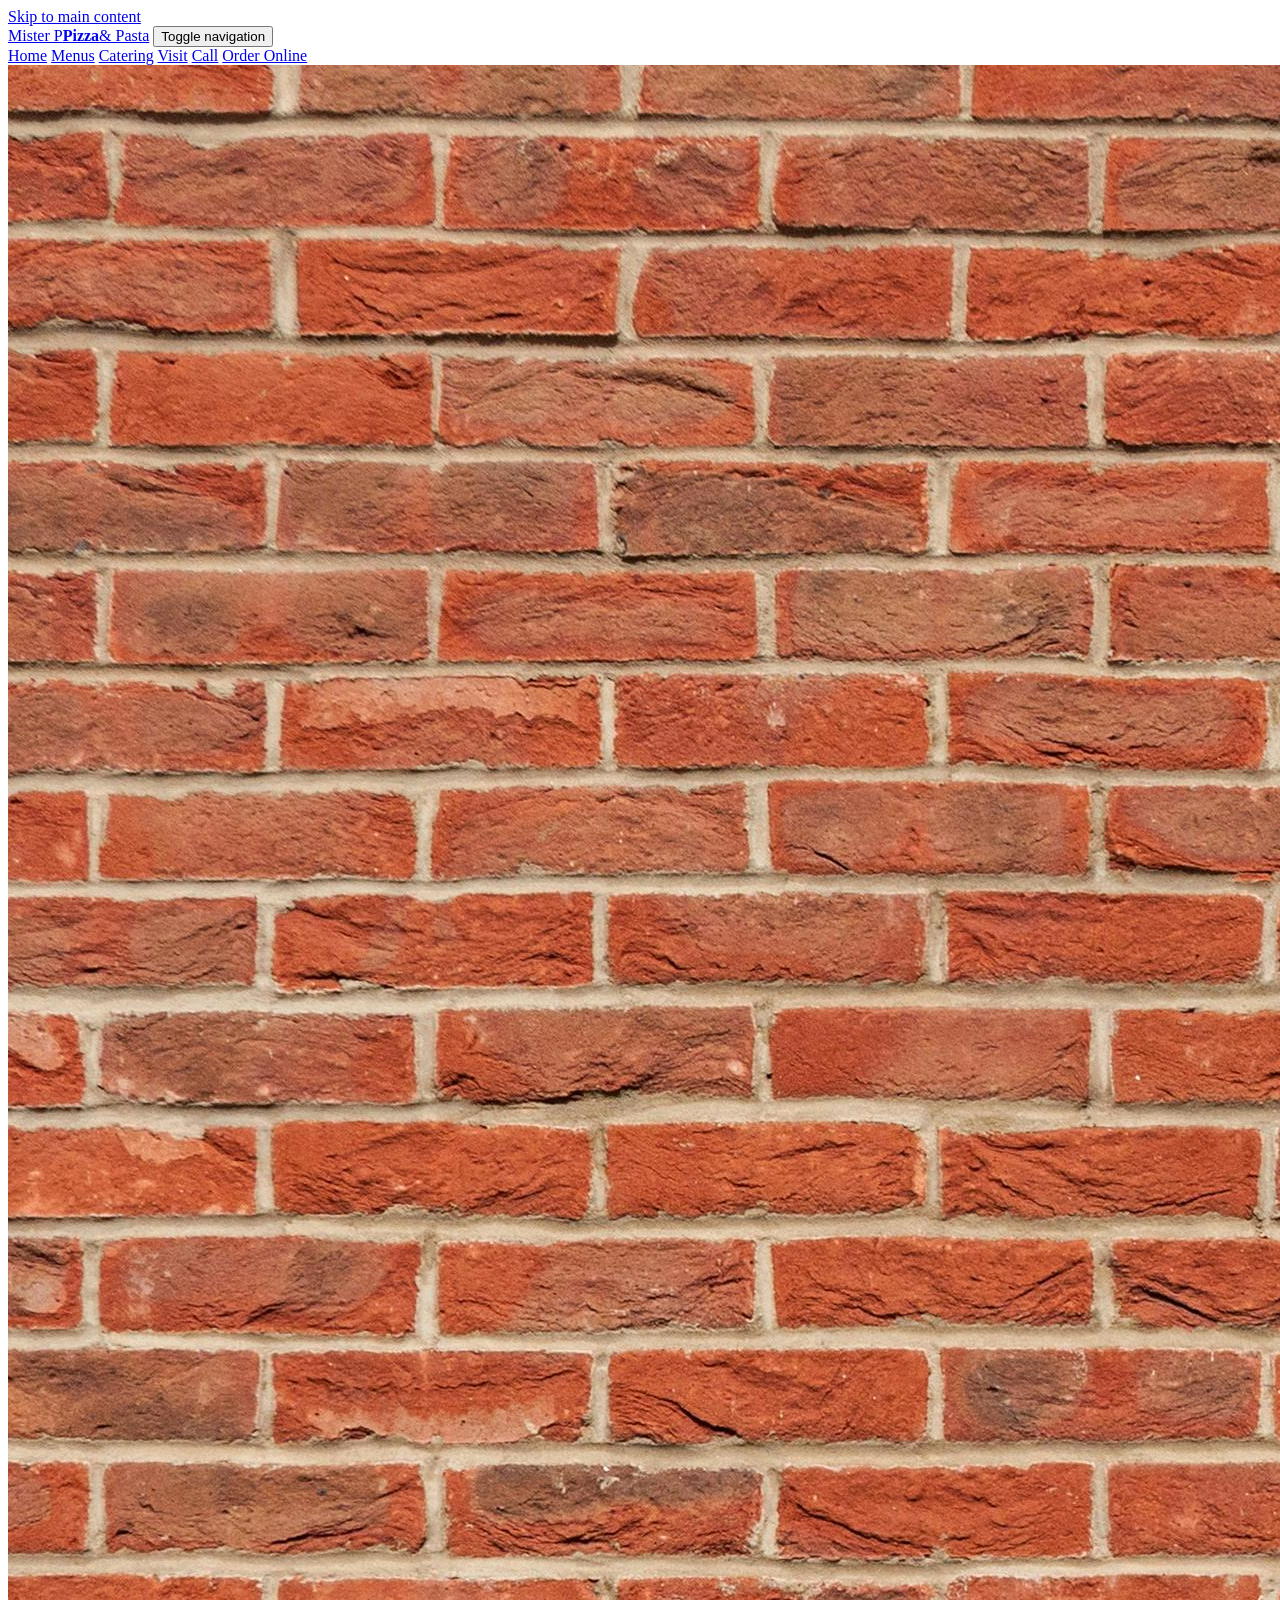
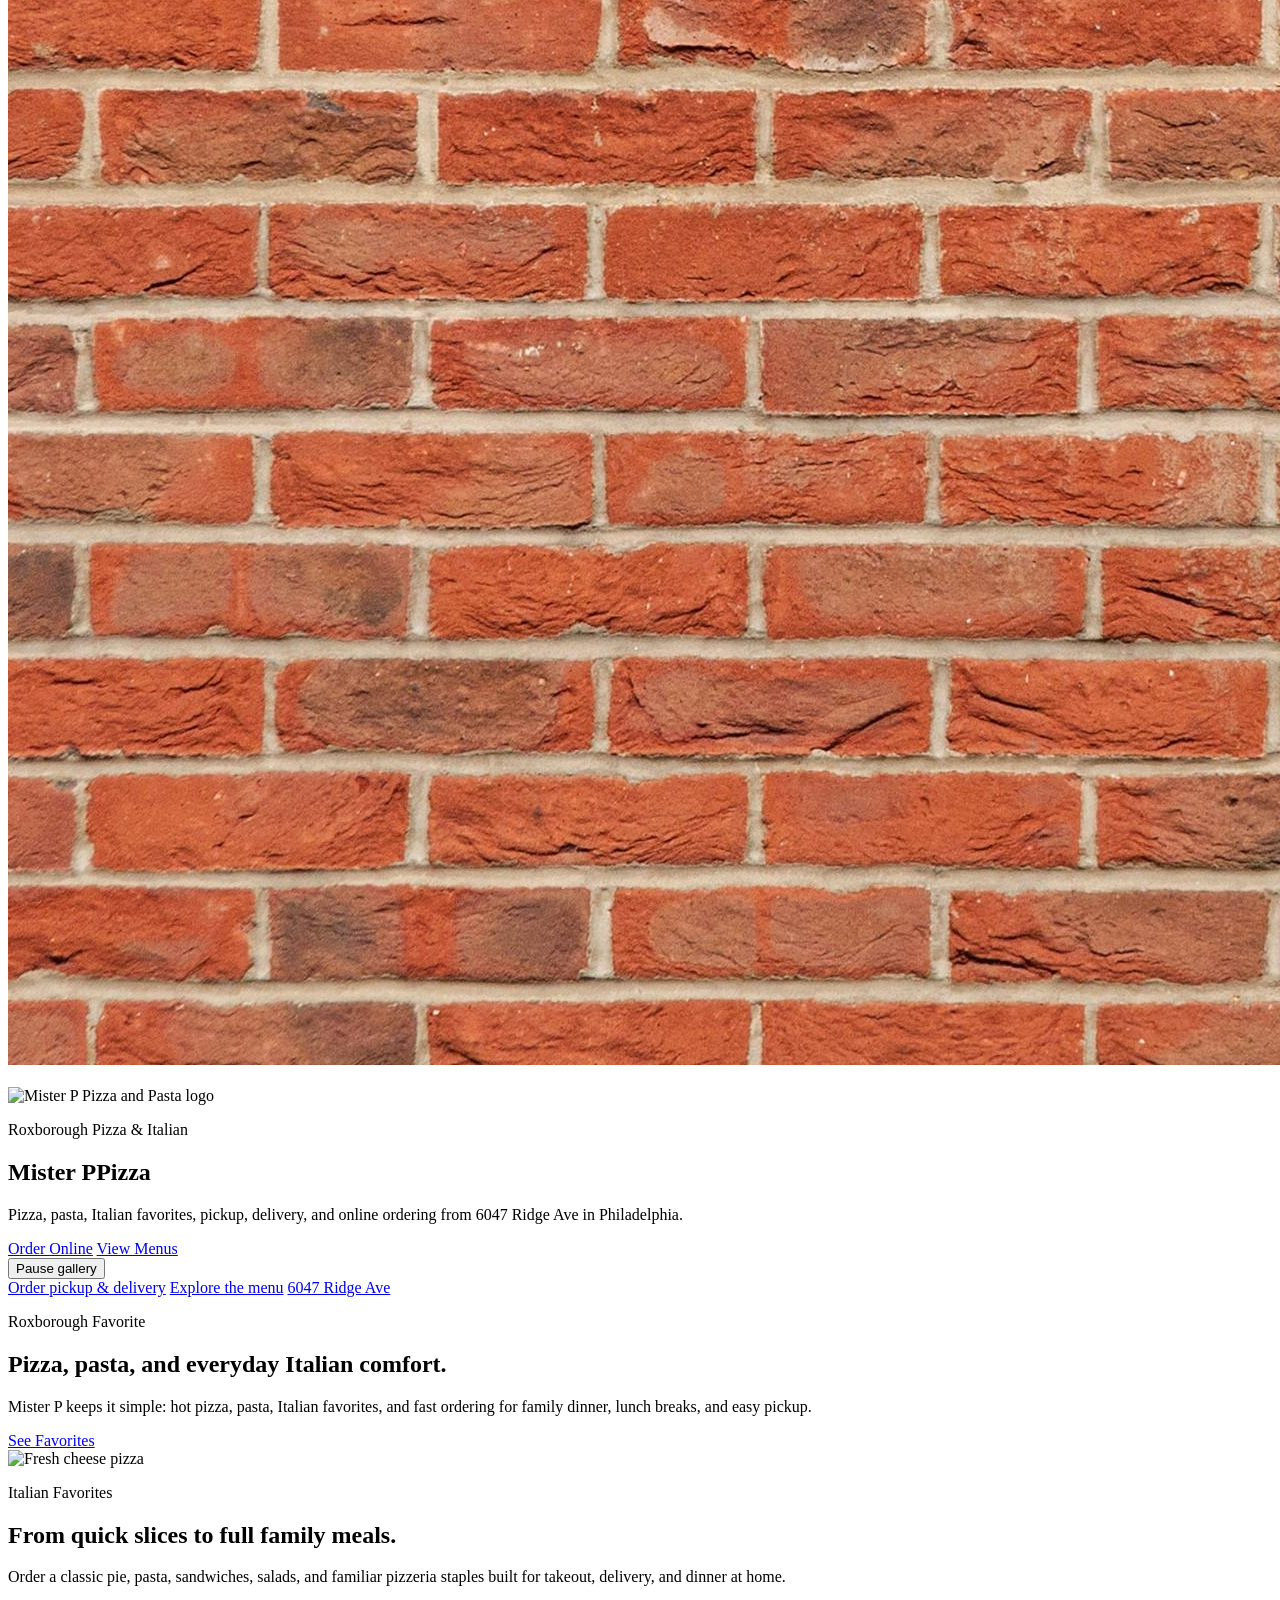
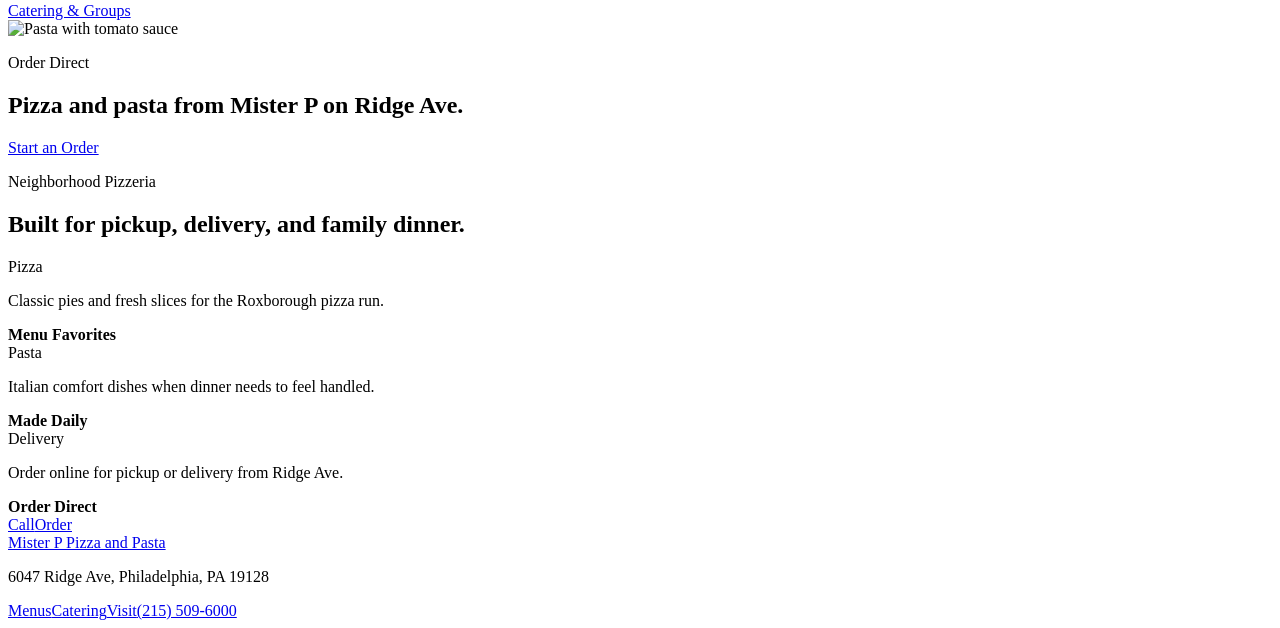
==== commit 187ebbb3: "uptodate" ====
--- a/index.html
+++ b/index.html
@@ -1,1270 +1,100 @@
-<!DOCTYPE html>
+<!doctype html>
 <html lang="en">
-<head>
-    <meta charset="UTF-8">
-    <meta name="viewport" content="width=device-width, initial-scale=1.0">
-    <title>Mister P Pizza and Pasta | Roxborough Pizza & Italian Favorites</title>
-    <link rel="canonical" href="https://misterppizzaroxborough.com/">
-    <meta property="og:url" content="https://misterppizzaroxborough.com/">
+  <head>
+    <meta charset="UTF-8" />
+    <meta name="viewport" content="width=device-width, initial-scale=1.0" />
+    <title>Mister P Pizza and Pasta | Roxborough, Philadelphia</title>
+    <meta name="description" content="Mister P Pizza and Pasta serves pizza, pasta, Italian favorites, pickup, delivery, and online ordering at 6047 Ridge Ave in Roxborough, Philadelphia." />
+    <link rel="canonical" href="https://misterppizzaroxborough.com/" />
+    <meta name="theme-color" content="#9f1f16" />
+    <meta property="og:type" content="restaurant.restaurant" />
+    <meta property="og:title" content="Mister P Pizza and Pasta | Roxborough, Philadelphia" />
+    <meta property="og:description" content="Pizza, pasta, Italian favorites, pickup, delivery, and online ordering from Mister P in Roxborough." />
+    <meta property="og:url" content="https://misterppizzaroxborough.com/" />
+    <meta property="og:image" content="https://www.hunts.com/sites/g/files/qyyrlu211/files/uploadedImages/img_6934_48664.jpg" />
+    <link rel="stylesheet" href="styles.css" />
+  </head>
+  <body>
+    <a class="skip-link" href="#main">Skip to main content</a>
 
-    <!-- Favicon -->
-    <link rel="icon" type="image/png" href="https://cdn-icons-png.flaticon.com/512/6978/6978255.png">
-    <link rel="shortcut icon" href="https://cdn-icons-png.flaticon.com/512/6978/6978255.png">
-    <link rel="apple-touch-icon" href="https://cdn-icons-png.flaticon.com/512/6978/6978255.png">
-    <meta name="description" content="Mister P Pizza and Pasta serves pizza, pasta, Italian favorites, dine-in, pickup, and online ordering in Roxborough, Philadelphia.">
-    <meta name="robots" content="index, follow, max-image-preview:large">
-
-    <!-- Open Graph / Social Sharing -->
-    <meta property="og:type" content="restaurant.restaurant">
-    <meta property="og:title" content="Mister P Pizza and Pasta | Roxborough, PA">
-    <meta property="og:description" content="Pizza, pasta, Italian favorites, dine-in, pickup, and online ordering from Mister P in Roxborough, Philadelphia.">
-    <meta property="og:image" content="https://www.hunts.com/sites/g/files/qyyrlu211/files/uploadedImages/img_6934_48664.jpg">
-    <meta property="og:image:width" content="1200">
-    <meta property="og:image:height" content="630">
-    <meta property="og:image:alt" content="Mister P Pizza and Pasta - Delicious Pizza">
-    <meta property="og:site_name" content="Mister P Pizza and Pasta">
-
-    <!-- Twitter Card -->
-    <meta name="twitter:card" content="summary_large_image">
-    <meta name="twitter:title" content="Mister P Pizza and Pasta | Roxborough, PA">
-    <meta name="twitter:description" content="Pizza, pasta, Italian favorites, dine-in, pickup, and online ordering from Mister P in Roxborough, Philadelphia.">
-    <meta name="twitter:image" content="https://www.hunts.com/sites/g/files/qyyrlu211/files/uploadedImages/img_6934_48664.jpg">
-    <meta itemprop="image" content="https://www.hunts.com/sites/g/files/qyyrlu211/files/uploadedImages/img_6934_48664.jpg">
-    <link rel="image_src" href="https://www.hunts.com/sites/g/files/qyyrlu211/files/uploadedImages/img_6934_48664.jpg">
-    <script type="application/ld+json">
-    {
-      "@context": "https://schema.org",
-      "@type": "Restaurant",
-      "name": "Mister P Pizza and Pasta",
-      "image": "https://www.hunts.com/sites/g/files/qyyrlu211/files/uploadedImages/img_6934_48664.jpg",
-      "servesCuisine": ["Pizza", "Italian"],
-      "priceRange": "$$",
-      "address": {
-        "@type": "PostalAddress",
-        "addressLocality": "Roxborough",
-        "addressRegion": "PA",
-        "addressCountry": "US"
-      },
-      "aggregateRating": {
-        "@type": "AggregateRating",
-        "ratingValue": "4.8",
-        "reviewCount": "150"
-      }
-    }
-    </script>
-
-<link rel="preconnect" href="https://fonts.googleapis.com">
-    <link rel="preconnect" href="https://fonts.gstatic.com" crossorigin>
-    <link href="https://fonts.googleapis.com/css2?family=Playfair+Display:ital,wght@0,400;0,500;0,600;0,700;1,400;1,500&family=Lora:ital,wght@0,400;0,500;1,400&family=Josefin+Sans:wght@300;400;500;600&display=swap" rel="stylesheet">
-
-    <style>
-        :root {
-            --brick: #8B4513;
-            --brick-dark: #6B3410;
-            --brick-light: #A0522D;
-            --brick-red: #B22222;
-            --brick-accent: #CD5C5C;
-            --mortar: #D2B48C;
-            --cream: #faf6f0;
-            --cream-dark: #f0e9df;
-            --gold: #DAA520;
-            --gold-light: #F4C430;
-            --charcoal: #2d2d2d;
-            --terracotta: #E2725B;
-            --paper: #f5f0e6;
-        }
-
-        * { margin: 0; padding: 0; box-sizing: border-box; }
-        html { scroll-behavior: smooth; }
-
-        body {
-            font-family: 'Lora', Georgia, serif;
-            background: var(--cream);
-            color: var(--charcoal);
-            line-height: 1.7;
-            font-size: 17px;
-        }
-
-        /* Paper texture overlay */
-        body::before {
-            content: '';
-            position: fixed;
-            top: 0; left: 0; right: 0; bottom: 0;
-            background-image: url("data:image/svg+xml,%3Csvg viewBox='0 0 200 200' xmlns='http://www.w3.org/2000/svg'%3E%3Cfilter id='noiseFilter'%3E%3CfeTurbulence type='fractalNoise' baseFrequency='0.9' numOctaves='4' stitchTiles='stitch'/%3E%3C/filter%3E%3Crect width='100%25' height='100%25' filter='url(%23noiseFilter)'/%3E%3C/svg%3E");
-            opacity: 0.03;
-            pointer-events: none;
-            z-index: 9999;
-        }
-
-        .container { max-width: 1200px; margin: 0 auto; padding: 0 30px; }
-
-        header {
-            background: var(--brick-dark);
-            padding: 0;
-            position: fixed;
-            top: 0; left: 0; right: 0;
-            z-index: 1000;
-            box-shadow: 0 4px 20px rgba(0,0,0,0.3);
-        }
-
-        .header-top {
-            background: linear-gradient(90deg, var(--brick) 0%, var(--brick-dark) 50%, var(--brick) 100%);
-            padding: 8px 0;
-            text-align: center;
-            border-bottom: 2px solid var(--mortar);
-            position: relative;
-        }
-
-        .header-top::before {
-            content: '';
-            position: absolute;
-            top: 0; left: 0; right: 0; bottom: 0;
-            background: repeating-linear-gradient(
-                90deg,
-                transparent,
-                transparent 100px,
-                rgba(210, 180, 140, 0.1) 100px,
-                rgba(210, 180, 140, 0.1) 103px
-            );
-            pointer-events: none;
-        }
-
-        .header-top-text {
-            font-family: 'Josefin Sans', sans-serif;
-            font-size: 0.75rem;
-            letter-spacing: 3px;
-            text-transform: uppercase;
-            color: var(--gold);
-        }
-
-        .header-main {
-            display: flex;
-            justify-content: space-between;
-            align-items: center;
-            padding: 10px 30px;
-            background: linear-gradient(180deg, var(--brick-dark) 0%, rgba(107, 52, 16, 0.95) 100%);
-        }
-
-        .logo { text-align: center; text-decoration: none; color: var(--cream); display: flex; align-items: center; gap: 15px; }
-
-        .logo-img {
-            height: 50px;
-            width: auto;
-            border-radius: 5px;
-        }
-
-        .logo-text { display: flex; flex-direction: column; }
-
-        .logo-main {
-            font-family: 'Playfair Display', serif;
-            font-size: 1.6rem;
-            font-weight: 600;
-            letter-spacing: 2px;
-            display: block;
-            line-height: 1.1;
-        }
-
-        .logo-sub {
-            font-family: 'Josefin Sans', sans-serif;
-            font-size: 0.6rem;
-            letter-spacing: 4px;
-            text-transform: uppercase;
-            color: var(--gold);
-            margin-top: 2px;
-        }
-
-        nav ul { display: flex; list-style: none; gap: 35px; }
-
-        nav a {
-            font-family: 'Josefin Sans', sans-serif;
-            font-size: 0.8rem;
-            font-weight: 500;
-            letter-spacing: 2px;
-            text-transform: uppercase;
-            color: var(--cream);
-            text-decoration: none;
-            padding: 8px 0;
-            position: relative;
-            transition: color 0.3s ease;
-        }
-
-        nav a:hover { color: var(--gold); }
-
-        nav a::after {
-            content: '';
-            position: absolute;
-            bottom: 0;
-            left: 50%;
-            transform: translateX(-50%);
-            width: 0;
-            height: 2px;
-            background: var(--gold);
-            transition: width 0.3s ease;
-        }
-
-        nav a:hover::after { width: 100%; }
-
-        .header-cta {
-            background: var(--gold);
-            color: var(--brick-dark) !important;
-            padding: 12px 25px;
-            font-weight: 600;
-            border-radius: 3px;
-        }
-
-        .header-cta:hover { background: var(--gold-light); }
-        .header-cta::after { display: none; }
-
-        .mobile-toggle {
-            display: none;
-            flex-direction: column;
-            gap: 5px;
-            cursor: pointer;
-            padding: 10px;
-        }
-
-        .mobile-toggle span {
-            width: 25px;
-            height: 2px;
-            background: var(--cream);
-            transition: all 0.3s ease;
-        }
-
-        .hero {
-            min-height: 100vh;
-            display: flex;
-            align-items: center;
-            justify-content: center;
-            position: relative;
-            padding: 120px 30px 80px;
-            overflow: hidden;
-        }
-
-        .hero-brick-overlay {
-            position: absolute;
-            top: 0; left: 0; right: 0; bottom: 0;
-            background: var(--brick-dark);
-            background-attachment: fixed;
-        }
-
-        .hero-brick-overlay::before {
-            content: '';
-            position: absolute;
-            top: 0; left: 0; right: 0; bottom: 0;
-            background: rgba(139, 35, 35, 0.75);
-            pointer-events: none;
-        }
-
-        .hero-brick-overlay::after {
-            content: '';
-            position: absolute;
-            top: 0; left: 0; right: 0; bottom: 0;
-            background: 
-                radial-gradient(ellipse at 30% 20%, rgba(218, 165, 32, 0.15) 0%, transparent 50%),
-                radial-gradient(ellipse at 70% 80%, rgba(218, 165, 32, 0.1) 0%, transparent 50%),
-                linear-gradient(180deg, rgba(0,0,0,0.2) 0%, rgba(0,0,0,0.05) 50%, rgba(0,0,0,0.25) 100%);
-            pointer-events: none;
-        }
-
-        .hero-pattern {
-            position: absolute;
-            top: 0; left: 0; right: 0; bottom: 0;
-            background-image:
-                radial-gradient(circle at 20% 80%, rgba(218, 165, 32, 0.1) 0%, transparent 50%),
-                radial-gradient(circle at 80% 20%, rgba(218, 165, 32, 0.08) 0%, transparent 50%);
-            z-index: 1;
-        }
-
-        .hero-border {
-            position: absolute;
-            top: 20px; left: 20px; right: 20px; bottom: 20px;
-            border: 1px solid rgba(218, 165, 32, 0.4);
-            pointer-events: none;
-            z-index: 2;
-        }
-
-        .hero-border::before,
-        .hero-border::after {
-            content: '';
-            position: absolute;
-            width: 20px;
-            height: 20px;
-            border: 2px solid var(--gold);
-        }
-
-        .hero-border::before {
-            top: -2px; left: -2px;
-            border-right: none; border-bottom: none;
-        }
-
-        .hero-border::after {
-            bottom: -2px; right: -2px;
-            border-left: none; border-top: none;
-        }
-
-        .hero-content {
-            position: relative;
-            z-index: 3;
-            text-align: center;
-            max-width: 800px;
-        }
-
-        .hero-logo {
-            width: 180px;
-            height: auto;
-            margin: 0 auto 30px;
-            display: block;
-            border-radius: 10px;
-            box-shadow: 0 10px 40px rgba(0,0,0,0.3);
-        }
-
-        .hero-ornament {
-            width: 60px;
-            height: 2px;
-            background: var(--gold);
-            margin: 0 auto 30px;
-            position: relative;
-        }
-
-        .hero-ornament::before,
-        .hero-ornament::after {
-            content: '';
-            position: absolute;
-            top: 50%;
-            transform: translateY(-50%);
-            width: 8px;
-            height: 8px;
-            background: var(--gold);
-            border-radius: 50%;
-        }
-
-        .hero-ornament::before { left: -20px; }
-        .hero-ornament::after { right: -20px; }
-
-        .hero-est {
-            font-family: 'Josefin Sans', sans-serif;
-            font-size: 0.8rem;
-            letter-spacing: 5px;
-            text-transform: uppercase;
-            color: var(--gold);
-            margin-bottom: 20px;
-        }
-
-        .hero-title {
-            font-family: 'Playfair Display', serif;
-            font-size: clamp(3.2rem, 9vw, 6.2rem);
-            font-weight: 500;
-            color: var(--cream);
-            line-height: 1;
-            margin-bottom: 20px;
-            text-shadow: 3px 3px 6px rgba(0,0,0,0.3);
-        }
-
-        .hero-title em { font-style: italic; font-weight: 400; }
-
-        .hero-tagline {
-            font-family: 'Playfair Display', serif;
-            font-size: 1.4rem;
-            font-style: italic;
-            color: var(--gold);
-            margin-bottom: 40px;
-        }
-
-        .hero-divider {
-            display: flex;
-            align-items: center;
-            justify-content: center;
-            gap: 20px;
-            margin-bottom: 40px;
-        }
-
-        .hero-divider span {
-            font-family: 'Josefin Sans', sans-serif;
-            font-size: 0.7rem;
-            letter-spacing: 3px;
-            text-transform: uppercase;
-            color: rgba(250, 246, 240, 0.7);
-        }
-
-        .hero-divider::before,
-        .hero-divider::after {
-            content: '';
-            width: 80px;
-            height: 1px;
-            background: rgba(250, 246, 240, 0.4);
-        }
-
-        .hero-buttons {
-            display: flex;
-            gap: 20px;
-            justify-content: center;
-            flex-wrap: wrap;
-        }
-
-        .btn {
-            display: inline-block;
-            padding: 16px 40px;
-            font-family: 'Josefin Sans', sans-serif;
-            font-size: 0.85rem;
-            font-weight: 500;
-            letter-spacing: 2px;
-            text-transform: uppercase;
-            text-decoration: none;
-            transition: all 0.3s ease;
-            cursor: pointer;
-            border: none;
-        }
-
-        .btn-gold { 
-            background: var(--gold); 
-            color: var(--brick-dark); 
-            box-shadow: 0 4px 15px rgba(218, 165, 32, 0.3);
-        }
-        .btn-gold:hover { 
-            background: var(--gold-light); 
-            transform: translateY(-2px); 
-            box-shadow: 0 6px 20px rgba(218, 165, 32, 0.4);
-        }
-
-        .btn-outline-light {
-            background: transparent;
-            color: var(--cream);
-            border: 2px solid var(--cream);
-        }
-
-        .btn-outline-light:hover { background: var(--cream); color: var(--brick-red); }
-
-        .section-divider {
-            text-align: center;
-            padding: 60px 0;
-            background: var(--cream);
-        }
-
-        .divider-content {
-            display: flex;
-            align-items: center;
-            justify-content: center;
-            gap: 30px;
-        }
-
-        .divider-line {
-            width: 100px;
-            height: 1px;
-            background: var(--brick);
-            opacity: 0.3;
-        }
-
-        .divider-icon { font-size: 1.5rem; color: var(--brick-red); }
-
-        .about { padding: 100px 0; background: var(--cream); }
-
-        .about-grid {
-            display: grid;
-            grid-template-columns: 1fr 1fr;
-            gap: 80px;
-            align-items: center;
-        }
-
-        .about-image { position: relative; }
-
-        .about-image-frame {
-            position: relative;
-            padding: 20px;
-            background: var(--paper);
-            box-shadow: 0 10px 40px rgba(0,0,0,0.1);
-        }
-
-        .about-image-frame::before {
-            content: '';
-            position: absolute;
-            top: 10px; left: 10px; right: 10px; bottom: 10px;
-            border: 1px solid var(--brick);
-            opacity: 0.3;
-            pointer-events: none;
-        }
-
-        .about-image-frame img { width: 100%; display: block; border-radius: 5px; }
-
-        .about-image-caption {
-            text-align: center;
-            padding: 20px 20px 0;
-            font-family: 'Playfair Display', serif;
-            font-style: italic;
-            color: var(--brick);
-        }
-
-        .about-badge {
-            position: absolute;
-            top: -20px;
-            right: -20px;
-            width: 120px;
-            height: 120px;
-            background: var(--brick-red);
-            border-radius: 50%;
-            display: flex;
-            flex-direction: column;
-            align-items: center;
-            justify-content: center;
-            color: var(--cream);
-            box-shadow: 0 5px 20px rgba(0,0,0,0.2);
-            border: 3px solid var(--mortar);
-        }
-
-        .about-badge .year {
-            font-family: 'Playfair Display', serif;
-            font-size: 1.4rem;
-            font-weight: 600;
-            line-height: 1.1;
-            text-align: center;
-        }
-
-        .about-badge .text {
-            font-family: 'Josefin Sans', sans-serif;
-            font-size: 0.55rem;
-            letter-spacing: 2px;
-            text-transform: uppercase;
-            margin-top: 5px;
-        }
-
-        .about-content { padding-right: 40px; }
-
-        .section-eyebrow {
-            font-family: 'Josefin Sans', sans-serif;
-            font-size: 0.75rem;
-            letter-spacing: 4px;
-            text-transform: uppercase;
-            color: var(--brick-red);
-            margin-bottom: 15px;
-        }
-
-        .section-title {
-            font-family: 'Playfair Display', serif;
-            font-size: clamp(2.2rem, 4vw, 3rem);
-            font-weight: 500;
-            color: var(--charcoal);
-            margin-bottom: 30px;
-            line-height: 1.2;
-        }
-
-        .section-title em { font-style: italic; }
-
-        .about-text {
-            font-size: 1.05rem;
-            color: #555;
-            margin-bottom: 20px;
-            line-height: 1.9;
-        }
-
-        .about-text strong { color: var(--charcoal); font-weight: 500; }
-
-        .about-signature {
-            margin-top: 40px;
-            padding-top: 30px;
-            border-top: 1px solid rgba(0,0,0,0.1);
-        }
-
-        .signature-text {
-            font-family: 'Playfair Display', serif;
-            font-size: 1.3rem;
-            font-style: italic;
-            color: var(--brick-red);
-        }
-
-        .menu-preview {
-            padding: 100px 0;
-            position: relative;
-            overflow: hidden;
-        }
-
-        .menu-preview-brick {
-            position: absolute;
-            top: 0; left: 0; right: 0; bottom: 0;
-            background: var(--brick);
-            background-attachment: fixed;
-        }
-
-        .menu-preview-brick::before {
-            content: '';
-            position: absolute;
-            top: 0; left: 0; right: 0; bottom: 0;
-            background: rgba(90, 45, 20, 0.8);
-            pointer-events: none;
-        }
-
-        .menu-preview-brick::after {
-            content: '';
-            position: absolute;
-            top: 0; left: 0; right: 0; bottom: 0;
-            background: linear-gradient(180deg, rgba(0,0,0,0.15) 0%, transparent 20%, transparent 80%, rgba(0,0,0,0.15) 100%);
-            pointer-events: none;
-        }
-
-        .menu-preview .container { position: relative; z-index: 2; }
-
-        .menu-preview-header { text-align: center; margin-bottom: 60px; }
-        .menu-preview-header .section-eyebrow { color: var(--gold); }
-        .menu-preview-header .section-title { color: var(--cream); }
-
-        .menu-cards {
-            display: grid;
-            grid-template-columns: repeat(3, 1fr);
-            gap: 30px;
-        }
-
-        .menu-card {
-            background: var(--paper);
-            text-align: center;
-            overflow: hidden;
-            transition: transform 0.4s ease;
-            box-shadow: 0 10px 30px rgba(0,0,0,0.2);
-        }
-
-        .menu-card:hover { transform: translateY(-10px); }
-
-        .menu-card-image { aspect-ratio: 4/3; overflow: hidden; }
-
-        .menu-card-image img {
-            width: 100%;
-            height: 100%;
-            object-fit: cover;
-            transition: transform 0.6s ease;
-        }
-
-        .menu-card:hover .menu-card-image img { transform: scale(1.1); }
-
-        .menu-card-content { padding: 30px; }
-
-        .menu-card-title {
-            font-family: 'Playfair Display', serif;
-            font-size: 1.5rem;
-            font-weight: 500;
-            color: var(--charcoal);
-            margin-bottom: 10px;
-        }
-
-        .menu-card-desc { font-size: 0.95rem; color: #777; font-style: italic; }
-
-        .location { padding: 100px 0; background: var(--cream-dark); }
-        .location-header { text-align: center; margin-bottom: 60px; }
-
-        .location-grid {
-            display: grid;
-            grid-template-columns: 1fr 1fr;
-            gap: 0;
-            background: var(--paper);
-            box-shadow: 0 10px 50px rgba(0,0,0,0.08);
-        }
-
-        .location-map { min-height: 450px; }
-        .location-map iframe {
-            width: 100%;
-            height: 100%;
-            border: none;
-            filter: sepia(20%);
-        }
-
-        .location-info {
-            padding: 60px;
-            display: flex;
-            flex-direction: column;
-            justify-content: center;
-        }
-
-        .location-block { margin-bottom: 35px; }
-        .location-block:last-child { margin-bottom: 0; }
-
-        .location-label {
-            font-family: 'Josefin Sans', sans-serif;
-            font-size: 0.7rem;
-            letter-spacing: 3px;
-            text-transform: uppercase;
-            color: var(--brick-red);
-            margin-bottom: 12px;
-        }
-
-        .location-text {
-            font-size: 1.1rem;
-            line-height: 1.8;
-            color: var(--charcoal);
-        }
-
-        .location-text a {
-            color: var(--charcoal);
-            text-decoration: none;
-            border-bottom: 1px solid var(--gold);
-            transition: all 0.3s ease;
-        }
-
-        .location-text a:hover { color: var(--brick-red); border-color: var(--brick-red); }
-
-        .phone-display {
-            font-family: 'Playfair Display', serif;
-            font-size: 1.8rem;
-            font-weight: 500;
-            margin-top: 10px;
-        }
-
-        .phone-display a { color: var(--brick-red); text-decoration: none; }
-
-        .hours-list { list-style: none; }
-        .hours-list li {
-            display: flex;
-            justify-content: space-between;
-            padding: 10px 0;
-            border-bottom: 1px dashed rgba(0,0,0,0.1);
-        }
-        .hours-list li:last-child { border-bottom: none; }
-
-        .hours-day { font-weight: 500; }
-        .hours-time { color: #666; }
-
-        .cta-banner {
-            padding: 60px 0;
-            text-align: center;
-            position: relative;
-            overflow: hidden;
-        }
-
-        .cta-banner-brick {
-            position: absolute;
-            top: 0; left: 0; right: 0; bottom: 0;
-            background: var(--brick-dark);
-            background-attachment: fixed;
-        }
-
-        .cta-banner-brick::before {
-            content: '';
-            position: absolute;
-            top: 0; left: 0; right: 0; bottom: 0;
-            background: rgba(60, 30, 15, 0.85);
-            pointer-events: none;
-        }
-
-        .cta-banner-brick::after {
-            content: '';
-            position: absolute;
-            top: 0; left: 0; right: 0; bottom: 0;
-            background:
-                radial-gradient(circle at 10% 50%, rgba(218, 165, 32, 0.1) 0%, transparent 50%),
-                radial-gradient(circle at 90% 50%, rgba(218, 165, 32, 0.1) 0%, transparent 50%);
-            pointer-events: none;
-        }
-
-        .cta-content { position: relative; z-index: 2; }
-
-        .cta-title {
-            font-family: 'Playfair Display', serif;
-            font-size: clamp(1.8rem, 4vw, 2.5rem);
-            font-weight: 500;
-            color: var(--cream);
-            margin-bottom: 10px;
-        }
-
-        .cta-subtitle {
-            font-family: 'Lora', serif;
-            font-size: 1.1rem;
-            color: rgba(250, 246, 240, 0.8);
-            font-style: italic;
-            margin-bottom: 30px;
-        }
-
-        .btn-cream { background: var(--cream); color: var(--brick-dark); }
-        .btn-cream:hover { background: var(--paper); transform: translateY(-2px); }
-
-        footer {
-            background: var(--charcoal);
-            color: var(--cream);
-            padding: 80px 0 40px;
-            position: relative;
-        }
-
-        footer::before {
-            content: '';
-            position: absolute;
-            top: 0; left: 0; right: 0;
-            height: 5px;
-            background: repeating-linear-gradient(
-                90deg,
-                var(--brick-red) 0px,
-                var(--brick-red) 30px,
-                var(--mortar) 30px,
-                var(--mortar) 33px
-            );
-        }
-
-        .footer-main {
-            display: grid;
-            grid-template-columns: 2fr 1fr 1fr;
-            gap: 60px;
-            margin-bottom: 60px;
-        }
-
-        .footer-brand .logo { display: inline-flex; margin-bottom: 20px; }
-        .footer-brand .logo-main { font-size: 1.5rem; }
-        .footer-brand .logo-img { height: 40px; }
-
-        .footer-tagline {
-            font-family: 'Lora', serif;
-            font-size: 1rem;
-            line-height: 1.8;
-            color: rgba(250, 246, 240, 0.7);
-            font-style: italic;
-        }
-
-        .footer-title {
-            font-family: 'Josefin Sans', sans-serif;
-            font-size: 0.75rem;
-            letter-spacing: 3px;
-            text-transform: uppercase;
-            color: var(--gold);
-            margin-bottom: 25px;
-        }
-
-        .footer-links { list-style: none; }
-        .footer-links li { margin-bottom: 12px; }
-
-        .footer-links a {
-            font-family: 'Lora', serif;
-            color: rgba(250, 246, 240, 0.7);
-            text-decoration: none;
-            transition: color 0.3s ease;
-        }
-
-        .footer-links a:hover { color: var(--gold); }
-
-        .footer-hours {
-            font-family: 'Lora', serif;
-            color: rgba(250, 246, 240, 0.7);
-            line-height: 2;
-        }
-
-        .footer-bottom {
-            padding-top: 40px;
-            border-top: 1px solid rgba(250, 246, 240, 0.1);
-            display: flex;
-            justify-content: space-between;
-            align-items: center;
-        }
-
-        .footer-copyright {
-            font-family: 'Lora', serif;
-            font-size: 0.9rem;
-            color: rgba(250, 246, 240, 0.5);
-        }
-
-        .footer-social { display: flex; gap: 15px; }
-
-        .footer-social a {
-            width: 40px;
-            height: 40px;
-            border: 1px solid rgba(250, 246, 240, 0.3);
-            display: flex;
-            align-items: center;
-            justify-content: center;
-            color: var(--cream);
-            text-decoration: none;
-            font-family: 'Josefin Sans', sans-serif;
-            font-size: 0.7rem;
-            transition: all 0.3s ease;
-        }
-
-        .footer-social a:hover {
-            background: var(--gold);
-            border-color: var(--gold);
-            color: var(--charcoal);
-        }
-
-        @media (max-width: 1024px) {
-            .about-grid { grid-template-columns: 1fr; gap: 60px; }
-            .about-content { padding-right: 0; order: 2; }
-            .about-image { order: 1; max-width: 500px; margin: 0 auto; }
-            .menu-cards { grid-template-columns: 1fr; max-width: 400px; margin: 0 auto; }
-            .location-grid { grid-template-columns: 1fr; }
-            .location-map { min-height: 350px; }
-            .footer-main { grid-template-columns: 1fr 1fr; }
-        }
-
-        @media (max-width: 768px) {
-            .header-top { display: none; }
-            .mobile-toggle { display: flex; }
-
-            nav {
-                position: fixed;
-                top: 0; left: 0; right: 0; bottom: 0;
-                background: var(--brick-dark);
-                display: flex;
-                align-items: center;
-                justify-content: center;
-                opacity: 0;
-                pointer-events: none;
-                transition: opacity 0.3s ease;
-                z-index: 999;
-            }
-
-            nav.active { opacity: 1; pointer-events: all; }
-            nav ul { flex-direction: column; text-align: center; gap: 25px; }
-            nav a { font-size: 1.2rem; }
-
-            .hero { padding: 100px 20px 60px; }
-            .hero-border { top: 10px; left: 10px; right: 10px; bottom: 10px; }
-            .hero-logo { width: 140px; }
-
-            /* Fix brick backgrounds on mobile */
-            .hero-brick-overlay,
-            .menu-preview-brick,
-            .cta-banner-brick {
-                background-attachment: scroll;
-                background-size: cover;
-                background-position: center;
-            }
-
-            .about { padding: 60px 0; }
-            .about-badge { width: 100px; height: 100px; top: -15px; right: -10px; }
-            .about-badge .year { font-size: 1.2rem; }
-
-            .menu-preview { padding: 60px 0; }
-            .location { padding: 60px 0; }
-            .location-info { padding: 40px 30px; }
-
-            .footer-main { grid-template-columns: 1fr; gap: 40px; }
-            .footer-bottom { flex-direction: column; gap: 20px; text-align: center; }
-
-            .logo-img { height: 40px; }
-            .logo-main { font-size: 1.3rem; }
-        }
-
-        .fade-up {
-            opacity: 0;
-            transform: translateY(40px);
-            transition: all 0.8s cubic-bezier(0.4, 0, 0.2, 1);
-        }
-        .fade-up.visible { opacity: 1; transform: translateY(0); }
-        .stagger-1 { transition-delay: 0.1s; }
-        .stagger-2 { transition-delay: 0.2s; }
-        .stagger-3 { transition-delay: 0.3s; }
-    
-
-/* Visual polish pass: clearer cards, buttons, and media rhythm. */
-:where(.btn, .btn-gold, .btn-primary, .btn-outline, .btn-outline-gold, .btn-cream, .btn-white, .nav-order, .mobile-order, .sticky-order, .nav-order-btn) {
-  border-radius: 999px;
-  transition: transform 180ms ease, box-shadow 180ms ease, background-color 180ms ease, color 180ms ease;
-}
-
-:where(.btn, .btn-gold, .btn-primary, .btn-outline, .btn-outline-gold, .btn-cream, .btn-white, .nav-order, .mobile-order, .nav-order-btn):hover {
-  transform: translateY(-2px);
-}
-
-:where(.menu-item, .location-info, .info-block, .feature-card, .card, .review-card) {
-  box-shadow: 0 18px 48px rgba(23, 16, 12, 0.12);
-}
-
-:where(.menu-item img, .about-img-main, .about-img-accent, .story-image, .hero-media img) {
-  object-fit: cover;
-}
-
-:where(.hero-title, .section-title) {
-  text-wrap: balance;
-}
-
-:where(.hero-tagline, .about-body, .menu-intro, .callout-sub, .footer-desc) {
-  text-wrap: pretty;
-}
-
-@media (max-width: 640px) {
-  :where(.button-row, .hero-actions, .location-actions, .menu-cta-wrap) {
-    gap: 12px;
-  }
-
-  :where(.btn, .btn-gold, .btn-primary, .btn-outline, .btn-outline-gold, .btn-cream, .btn-white, .nav-order-btn) {
-    max-width: 100%;
-    white-space: normal;
-    line-height: 1.25;
-  }
-}
-
-    </style>
-</head>
-
-<body>
-    <!-- Header -->
-    <header>
-        <div class="header-top">
-            <span class="header-top-text">The Best Pizza in Roxborough — Order Now</span>
-        </div>
-        <div class="header-main">
-            <a href="#" class="logo">
-                <img src="https://avcopremier-assets.s3.amazonaws.com/5b61285f-7690-497e-bed5-d313ae2ef0a2.png" alt="Mister P Pizza Logo" class="logo-img">
-                <div class="logo-text">
-                    <span class="logo-main">Mister P Pizza & Pasta</span>
-                    <span class="logo-sub">Roxborough • Philadelphia</span>
-                </div>
-            </a>
-
-            <div class="mobile-toggle" onclick="toggleNav()">
-                <span></span><span></span><span></span>
-            </div>
-
-            <nav id="nav">
-                <ul>
-                    <li><a href="#about">About</a></li>
-                    <li><a href="#menu">Menu</a></li>
-                    <li><a href="#location">Visit</a></li>
-                    <li><a href="tel:2155096000">Call</a></li>
-                    <li><a href="https://misterppizza-roxborough.avcoindustries.com/order-now" class="header-cta">Order Now</a></li>
-                </ul>
-            </nav>
-        </div>
+    <header class="site-header" data-header>
+      <a class="logo" href="index.html" aria-label="Mister P Pizza and Pasta home"><span>Mister P</span><strong>Pizza</strong><span>&amp; Pasta</span></a>
+      <button class="menu-toggle" type="button" aria-expanded="false" aria-controls="main-nav" data-menu-toggle><span class="sr-only">Toggle navigation</span><span></span><span></span><span></span></button>
+      <nav id="main-nav" class="main-nav" data-nav>
+        <a href="index.html" aria-current="page">Home</a>
+        <a href="menu.html">Menus</a>
+        <a href="catering.html">Catering</a>
+        <a href="visit.html">Visit</a>
+        <a href="tel:2155096000">Call</a>
+        <a class="nav-button" href="https://misterppizza-roxborough.avcoindustries.com/order-now">Order Online</a>
+      </nav>
     </header>
 
-    <main>
-        <!-- Hero -->
-        <section class="hero">
-            <div class="hero-brick-overlay"></div>
-            <div class="hero-pattern"></div>
-            <div class="hero-border"></div>
-            <div class="hero-content">
-                <img src="https://avcopremier-assets.s3.amazonaws.com/5b61285f-7690-497e-bed5-d313ae2ef0a2.png" alt="Mister P Pizza Logo" class="hero-logo">
-                <div class="hero-ornament"></div>
-                <p class="hero-est">Roxborough, Philadelphia</p>
-                <h1 class="hero-title">Mister P<br><em>Pizza and Pasta</em></h1>
-                <p class="hero-tagline">"Fresh Ingredients, Authentic Flavors"</p>
-                <div class="hero-divider">
-                    <span>Fresh • Authentic • Delicious</span>
-                </div>
-                <div class="hero-buttons">
-                    <a href="https://misterppizza-roxborough.avcoindustries.com/order-now" class="btn btn-gold">Order Online</a>
-                    <a href="#location" class="btn btn-outline-light">Get Directions</a>
-                </div>
-            </div>
-        </section>
+    <main id="main">
+      <section class="hero" aria-label="Mister P introduction">
+        <div class="hero-gallery" aria-hidden="true">
+          <img class="is-active" src="background.jpg" alt="" />
+          <img src="https://www.hunts.com/sites/g/files/qyyrlu211/files/uploadedImages/img_6934_48664.jpg" alt="" />
+          <img src="https://images.unsplash.com/photo-1574071318508-1cdbab80d002?w=1800&h=1200&fit=crop" alt="" />
+          <img src="https://images.unsplash.com/photo-1551183053-bf91a1d81141?w=1800&h=1200&fit=crop" alt="" />
+        </div>
+        <div class="hero-scrim"></div>
+        <div class="hero-content">
+          <img class="hero-logo" src="https://avcopremier-assets.s3.amazonaws.com/5b61285f-7690-497e-bed5-d313ae2ef0a2.png" alt="Mister P Pizza and Pasta logo" />
+          <p class="hero-kicker">Roxborough Pizza &amp; Italian</p>
+          <h1><span>Mister P</span><strong>Pizza</strong></h1>
+          <p>Pizza, pasta, Italian favorites, pickup, delivery, and online ordering from 6047 Ridge Ave in Philadelphia.</p>
+          <div class="hero-actions">
+            <a class="button button-yellow" href="https://misterppizza-roxborough.avcoindustries.com/order-now">Order Online</a>
+            <a class="button button-outline" href="menu.html">View Menus</a>
+          </div>
+          <button class="motion-toggle" type="button" data-motion-toggle aria-pressed="false">Pause gallery</button>
+        </div>
+      </section>
 
-        <!-- Divider -->
-        <div class="section-divider">
-            <div class="divider-content">
-                <div class="divider-line"></div>
-                <div class="divider-icon">🍕</div>
-                <div class="divider-line"></div>
-            </div>
+      <section class="embed-strip" aria-label="Quick actions">
+        <a href="https://misterppizza-roxborough.avcoindustries.com/order-now">Order pickup &amp; delivery</a>
+        <a href="menu.html">Explore the menu</a>
+        <a href="visit.html">6047 Ridge Ave</a>
+      </section>
+
+      <section class="split">
+        <div class="split-copy">
+          <p class="eyebrow">Roxborough Favorite</p>
+          <h2>Pizza, pasta, and everyday Italian comfort.</h2>
+          <p>Mister P keeps it simple: hot pizza, pasta, Italian favorites, and fast ordering for family dinner, lunch breaks, and easy pickup.</p>
+          <a class="button button-red" href="menu.html">See Favorites</a>
         </div>
+        <div class="split-image"><img src="https://images.unsplash.com/photo-1574071318508-1cdbab80d002?w=1200&h=1000&fit=crop" alt="Fresh cheese pizza" /></div>
+      </section>
 
-        <!-- About -->
-        <section class="about" id="about">
-            <div class="container">
-                <div class="about-grid">
-                    <div class="about-content fade-up">
-                        <p class="section-eyebrow">Welcome</p>
-                        <h2 class="section-title">Experience <em>the Best</em><br>Pizza in Roxborough</h2>
+      <section class="split split-alt">
+        <div class="split-copy">
+          <p class="eyebrow">Italian Favorites</p>
+          <h2>From quick slices to full family meals.</h2>
+          <p>Order a classic pie, pasta, sandwiches, salads, and familiar pizzeria staples built for takeout, delivery, and dinner at home.</p>
+          <a class="button button-red" href="catering.html">Catering &amp; Groups</a>
+        </div>
+        <div class="split-image"><img src="https://images.unsplash.com/photo-1551183053-bf91a1d81141?w=1200&h=1000&fit=crop" alt="Pasta with tomato sauce" /></div>
+      </section>
 
-                        <p class="about-text">
-                            At <strong>Mister P Pizza and Pasta</strong>, we believe great pizza starts with fresh ingredients
-                            and authentic recipes. Every pie we make is crafted with care, using time-honored techniques
-                            that bring out the best flavors in every bite.
-                        </p>
+      <section class="feature-band">
+        <div><p class="eyebrow">Order Direct</p><h2>Pizza and pasta from Mister P on Ridge Ave.</h2></div>
+        <a class="button button-yellow" href="https://misterppizza-roxborough.avcoindustries.com/order-now">Start an Order</a>
+      </section>
 
-                        <p class="about-text">
-                            Whether you're stopping by for a quick slice, ordering a family feast, or getting speedy delivery
-                            right to your door—we're here to make sure every meal is <strong>delicious, satisfying, and worth coming back for</strong>.
-                        </p>
-
-                        <div class="about-signature">
-                            <p class="signature-text">— The Mister P Team</p>
-                        </div>
-                    </div>
-
-                    <div class="about-image fade-up stagger-2">
-                        <div class="about-image-frame">
-                            <img src="https://s3-media0.fl.yelpcdn.com/bphoto/2XtoQ1WvKWx2UvLrDGQS5w/348s.jpg" alt="Mister P Pizza Restaurant">
-                            <p class="about-image-caption">Made fresh, served hot</p>
-                        </div>
-                        <div class="about-badge">
-                            <span class="year">LOCAL</span>
-                            <span class="text">Favorite</span>
-                        </div>
-                    </div>
-                </div>
-            </div>
-        </section>
-
-        <!-- Menu Preview -->
-        <section class="menu-preview" id="menu">
-            <div class="menu-preview-brick"></div>
-            <div class="container">
-                <div class="menu-preview-header fade-up">
-                    <p class="section-eyebrow">From Our Oven</p>
-                    <h2 class="section-title">Our <em>Signature</em> Favorites</h2>
-                </div>
-
-                <div class="menu-cards">
-                    <div class="menu-card fade-up stagger-1">
-                        <div class="menu-card-image">
-                            <img src="https://images.unsplash.com/photo-1574071318508-1cdbab80d002?w=600&h=450&fit=crop" alt="Pizza">
-                        </div>
-                        <div class="menu-card-content">
-                            <h3 class="menu-card-title">Pizza</h3>
-                            <p class="menu-card-desc">Classic pies & specialty creations</p>
-                        </div>
-                    </div>
-
-                    <div class="menu-card fade-up stagger-2">
-                        <div class="menu-card-image">
-                            <img src="https://images.unsplash.com/photo-1513104890138-7c749659a591?w=600&h=450&fit=crop" alt="Fresh Slices">
-                        </div>
-                        <div class="menu-card-content">
-                            <h3 class="menu-card-title">Fresh Slices</h3>
-                            <p class="menu-card-desc">Hot & ready, anytime</p>
-                        </div>
-                    </div>
-
-                    <div class="menu-card fade-up stagger-3">
-                        <div class="menu-card-image">
-                            <img src="https://images.unsplash.com/photo-1565299624946-b28f40a0ae38?w=600&h=450&fit=crop" alt="Specialty Items">
-                        </div>
-                        <div class="menu-card-content">
-                            <h3 class="menu-card-title">& More</h3>
-                            <p class="menu-card-desc">Subs, salads, and sides</p>
-                        </div>
-                    </div>
-                </div>
-            </div>
-        </section>
-
-        <!-- CTA Banner -->
-        <section class="cta-banner">
-            <div class="cta-banner-brick"></div>
-            <div class="container">
-                <div class="cta-content">
-                    <h2 class="cta-title">Call Ahead for Pickup or Delivery</h2>
-                    <p class="cta-subtitle">Fast, fresh, and always delicious.</p>
-                    <a href="tel:2155096000" class="btn btn-cream">(215) 509-6000</a>
-                </div>
-            </div>
-        </section>
-
-        <!-- Location -->
-        <section class="location" id="location">
-            <div class="container">
-                <div class="location-header fade-up">
-                    <p class="section-eyebrow">Find Us</p>
-                    <h2 class="section-title">Visit <em>Mister P Pizza & Pasta</em></h2>
-                </div>
-
-                <div class="location-grid fade-up">
-                    <div class="location-map">
-                        <iframe
-                            src="https://www.google.com/maps?q=6047+Ridge+Ave,+Philadelphia,+PA+19128&output=embed"
-                            allowfullscreen=""
-                            loading="lazy"
-                            referrerpolicy="no-referrer-when-downgrade">
-                        </iframe>
-                    </div>
-
-                    <div class="location-info">
-                        <div class="location-block">
-                                <p class="location-label">Address</p>
-                                <p class="location-text">
-                                    Mister P Pizza and Pasta<br>
-                                    7116 Ridge Ave<br>
-                                    Philadelphia, PA
-                                </p>
-                            </div>
-
-                        <div class="location-block">
-                            <p class="location-label">Telephone</p>
-                            <p class="phone-display">
-                                <a href="tel:2155096000">(215) 509-6000</a>
-                            </p>
-                        </div>
-
-                        <div class="location-block">
-                            <p class="location-label">Hours of Operation</p>
-                            <ul class="hours-list">
-                                <li><span class="hours-day">Monday</span><span class="hours-time">10:00 AM – 9:20 PM</span></li>
-                                <li><span class="hours-day">Tuesday</span><span class="hours-time">10:00 AM – 9:20 PM</span></li>
-                                <li><span class="hours-day">Wednesday</span><span class="hours-time">10:00 AM – 9:20 PM</span></li>
-                                <li><span class="hours-day">Thursday</span><span class="hours-time">10:00 AM – 9:20 PM</span></li>
-                                <li><span class="hours-day">Friday</span><span class="hours-time">10:00 AM – 10:20 PM</span></li>
-                                <li><span class="hours-day">Saturday</span><span class="hours-time">10:00 AM – 10:20 PM</span></li>
-                                <li><span class="hours-day">Sunday</span><span class="hours-time">11:00 AM – 9:20 PM</span></li>
-                            </ul>
-                        </div>
-                    </div>
-                </div>
-            </div>
-        </section>
+      <section class="reviews-section" aria-labelledby="reviews-title">
+        <div class="reviews-heading"><p class="eyebrow">Neighborhood Pizzeria</p><h2 id="reviews-title">Built for pickup, delivery, and family dinner.</h2></div>
+        <div class="review-grid">
+          <article class="review-card"><span class="stars">Pizza</span><p>Classic pies and fresh slices for the Roxborough pizza run.</p><strong>Menu Favorites</strong></article>
+          <article class="review-card"><span class="stars">Pasta</span><p>Italian comfort dishes when dinner needs to feel handled.</p><strong>Made Daily</strong></article>
+          <article class="review-card"><span class="stars">Delivery</span><p>Order online for pickup or delivery from Ridge Ave.</p><strong>Order Direct</strong></article>
+        </div>
+      </section>
     </main>
 
-    <!-- Footer -->
-    <footer>
-        <div class="container">
-            <div class="footer-main">
-                <div class="footer-brand">
-                    <a href="#" class="logo">
-                        <img src="https://avcopremier-assets.s3.amazonaws.com/5b61285f-7690-497e-bed5-d313ae2ef0a2.png" alt="Mister P Pizza and Pasta Logo" class="logo-img">
-                        <div class="logo-text">
-                            <span class="logo-main">Mister P Pizza and Pasta</span>
-                            <span class="logo-sub">Roxborough • Philadelphia</span>
-                        </div>
-                    </a>
-                    <p class="footer-tagline">
-                        The best pizza and pasta in Roxborough—fresh ingredients, authentic flavors, and speedy delivery.
-                        <br><br>
-                        <em>"Experience the best pizza and pasta in Roxborough!"</em>
-                    </p>
-                </div>
-
-                <div>
-                    <h4 class="footer-title">Quick Links</h4>
-                    <ul class="footer-links">
-                        <li><a href="#about">About</a></li>
-                        <li><a href="#menu">Menu</a></li>
-                        <li><a href="#location">Visit</a></li>
-                        <li><a href="https://misterppizza-roxborough.avcoindustries.com/order-now">Order Online</a></li>
-                    </ul>
-                </div>
-
-                <div>
-                    <h4 class="footer-title">Hours</h4>
-                    <p class="footer-hours">
-                        Mon – Thu: 10:00 – 9:20<br>
-                        Fri – Sat: 10:00 – 10:20<br>
-                        Sunday: 11:00 – 9:20
-                    </p>
-                </div>
-            </div>
-
-            <div class="footer-bottom">
-                <p class="footer-copyright">© 2025 Mister P Pizza and Pasta. All Rights Reserved.</p>
-                <div class="footer-social">
-                </div>
-            </div>
-        </div>
-    </footer>
-
-    <script>
-        function toggleNav() {
-            document.getElementById('nav').classList.toggle('active');
-        }
-
-        const observerOptions = { threshold: 0.15, rootMargin: '0px 0px -50px 0px' };
-
-        const observer = new IntersectionObserver((entries) => {
-            entries.forEach(entry => {
-                if (entry.isIntersecting) entry.target.classList.add('visible');
-            });
-        }, observerOptions);
-
-        document.querySelectorAll('.fade-up').forEach(el => observer.observe(el));
-
-        document.querySelectorAll('a[href^="#"]').forEach(anchor => {
-            anchor.addEventListener('click', function(e) {
-                e.preventDefault();
-                const target = document.querySelector(this.getAttribute('href'));
-                if (target) {
-                    target.scrollIntoView({ behavior: 'smooth' });
-                    document.getElementById('nav').classList.remove('active');
-                }
-            });
-        });
-    </script>
-</body>
-</html>+    <aside class="mobile-footer" aria-label="Mobile actions"><a href="tel:2155096000">Call</a><a href="https://misterppizza-roxborough.avcoindustries.com/order-now">Order</a></aside>
+    <footer class="site-footer"><div><a class="footer-logo" href="index.html">Mister P Pizza and Pasta</a><p>6047 Ridge Ave, Philadelphia, PA 19128</p></div><nav aria-label="Footer"><a href="menu.html">Menus</a><a href="catering.html">Catering</a><a href="visit.html">Visit</a><a href="tel:2155096000">(215) 509-6000</a></nav></footer>
+    <script src="script.js"></script>
+  </body>
+</html>
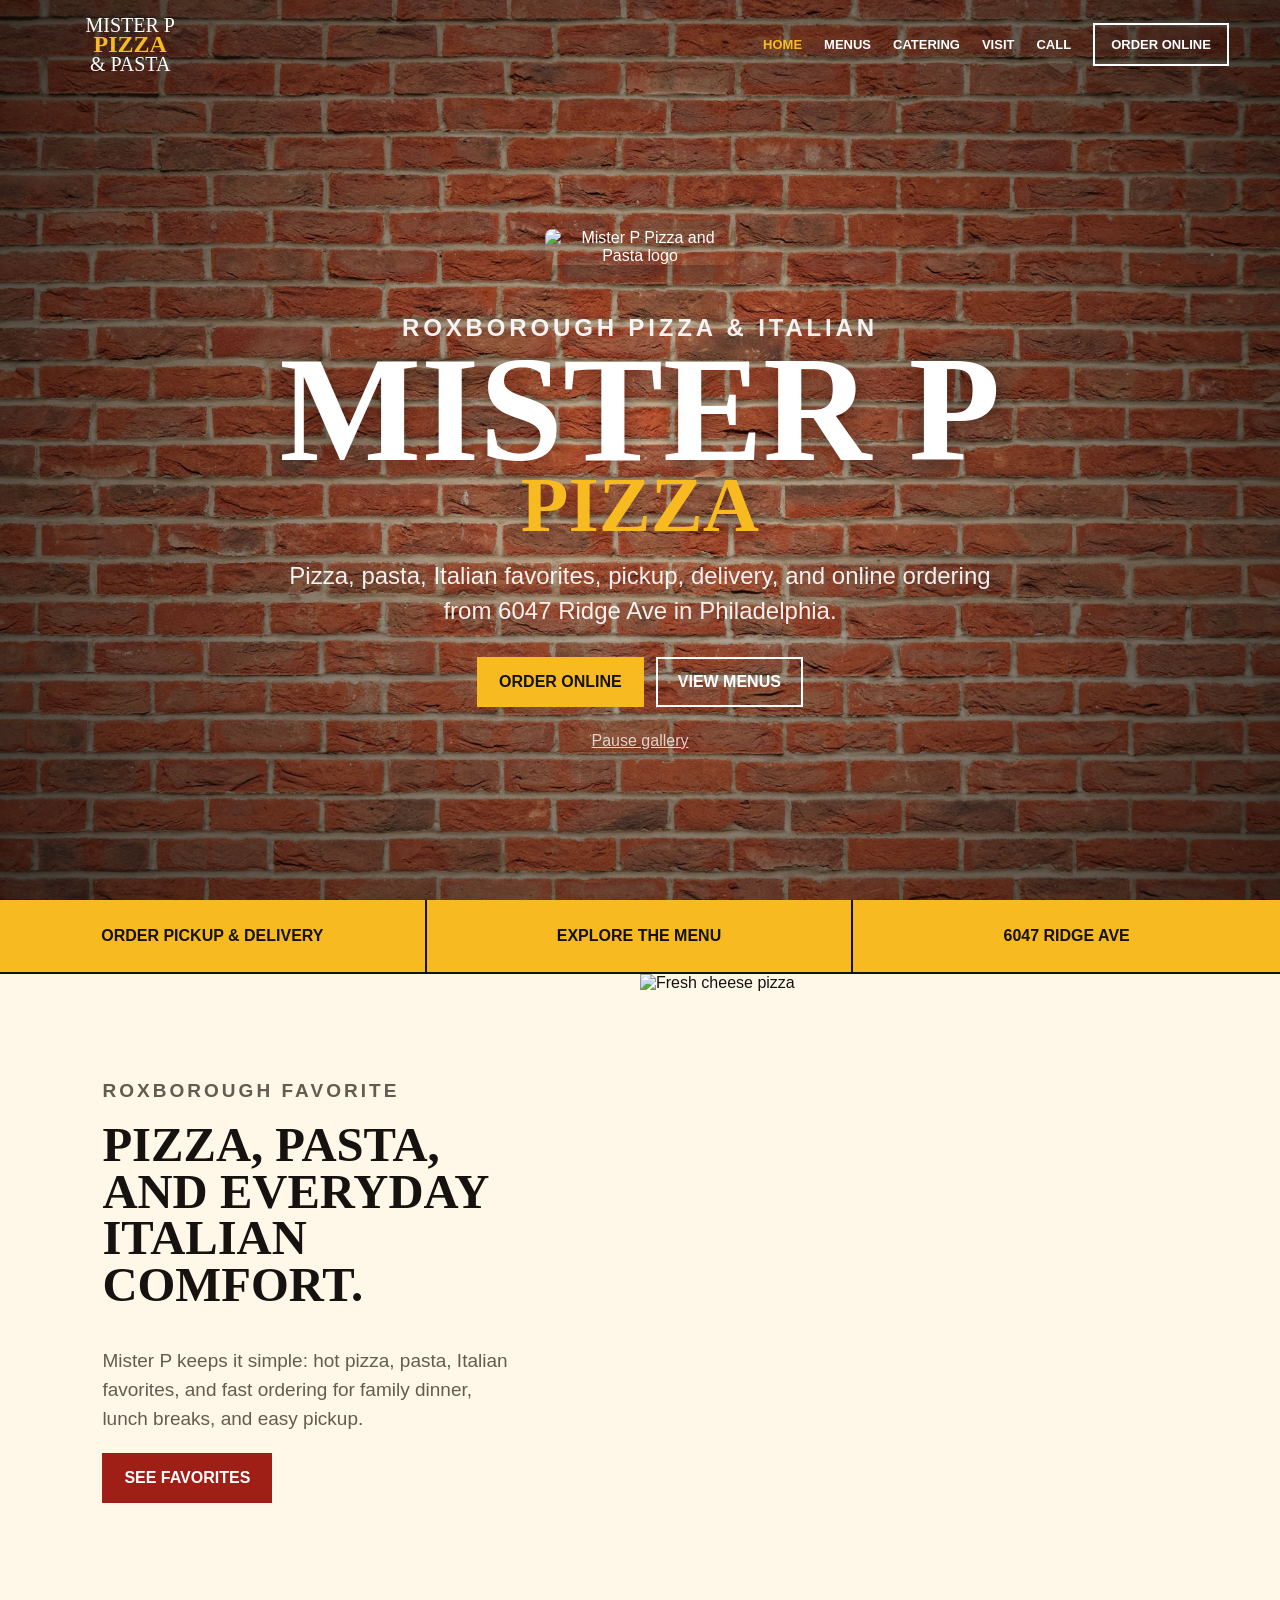
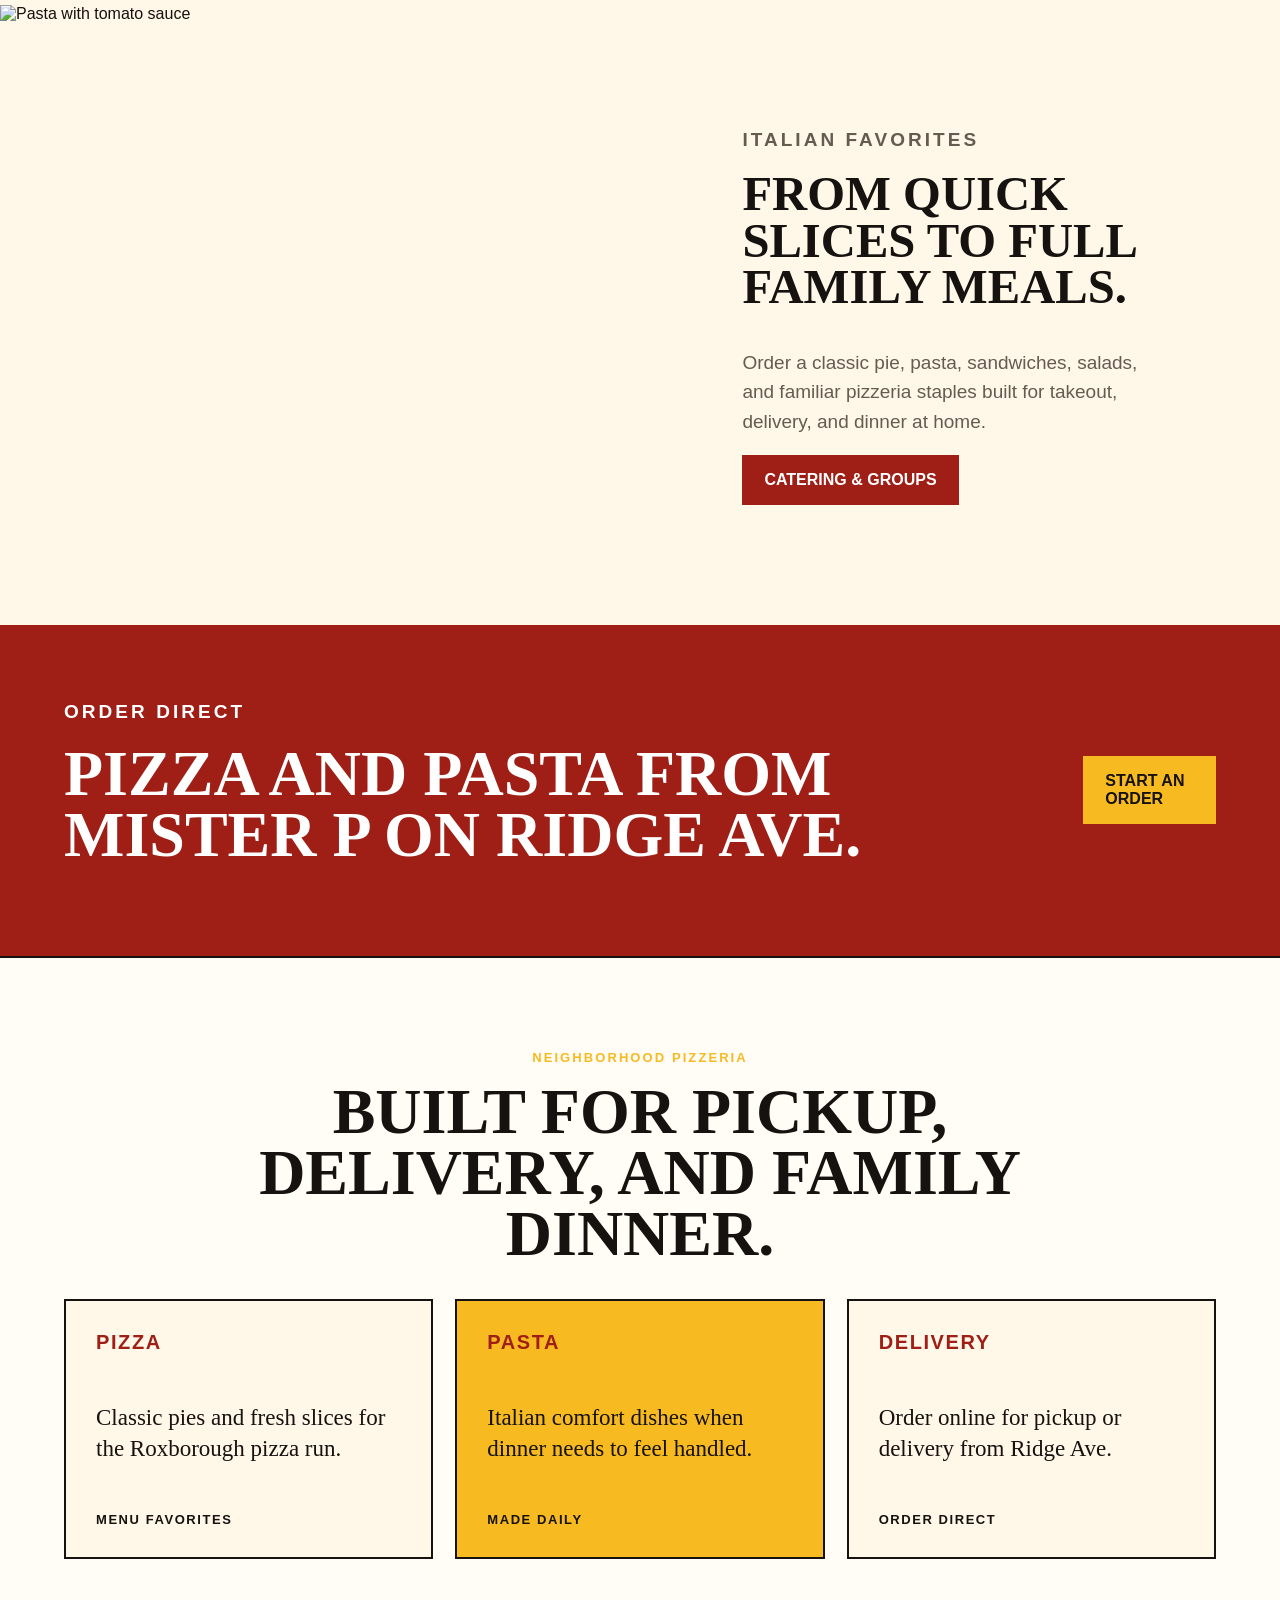
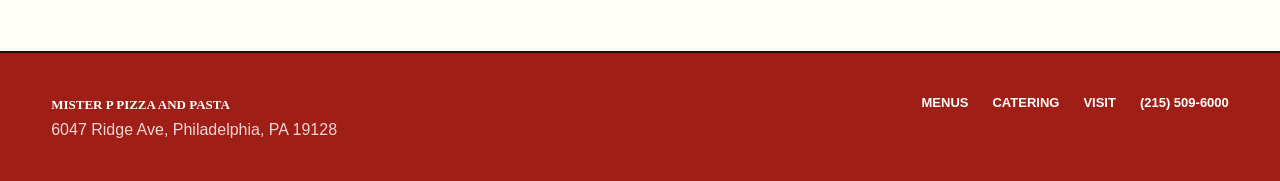
==== commit 4d6c8e4d: "SEO: add canonical/OG tags, Restaurant JSON-LD, robots.txt, sitemap.xml Does NOT fix order CTA hosts" ====
--- a/index.html
+++ b/index.html
@@ -13,6 +13,30 @@
     <meta property="og:url" content="https://misterppizzaroxborough.com/" />
     <meta property="og:image" content="https://www.hunts.com/sites/g/files/qyyrlu211/files/uploadedImages/img_6934_48664.jpg" />
     <link rel="stylesheet" href="styles.css" />
+    <script type="application/ld+json">
+    {
+      "@context": "https://schema.org",
+      "@type": "Restaurant",
+      "name": "Mister P Pizza and Pasta",
+      "url": "https://misterppizzaroxborough.com/",
+      "servesCuisine": "Pizza, Italian",
+      "telephone": "+12155096000",
+      "address": {
+        "@type": "PostalAddress",
+        "streetAddress": "6047 Ridge Ave",
+        "addressLocality": "Philadelphia",
+        "addressRegion": "PA",
+        "postalCode": "19128",
+        "addressCountry": "US"
+      },
+      "openingHoursSpecification": [
+        { "@type": "OpeningHoursSpecification", "dayOfWeek": ["Monday","Tuesday","Wednesday","Thursday"], "opens": "10:00", "closes": "21:20" },
+        { "@type": "OpeningHoursSpecification", "dayOfWeek": ["Friday","Saturday"], "opens": "10:00", "closes": "22:20" },
+        { "@type": "OpeningHoursSpecification", "dayOfWeek": "Sunday", "opens": "11:00", "closes": "21:20" }
+      ],
+      "menu": "https://misterppizzaroxborough.com/menu.html"
+    }
+    </script>
   </head>
   <body>
     <a class="skip-link" href="#main">Skip to main content</a>
--- a/styles.css
+++ b/styles.css
@@ -0,0 +1,136 @@
+:root {
+  --red: #9f1f16;
+  --red-dark: #70150f;
+  --yellow: #f7ba20;
+  --cream: #fff7e8;
+  --paper: #fffdf6;
+  --ink: #15120f;
+  --muted: #665b50;
+  --line: rgba(21, 18, 15, 0.18);
+  --max: 1180px;
+  --serif: Georgia, "Times New Roman", serif;
+  --sans: Arial, Helvetica, system-ui, sans-serif;
+}
+* { box-sizing: border-box; }
+html { scroll-behavior: smooth; }
+body { margin: 0; background: var(--paper); color: var(--ink); font-family: var(--sans); letter-spacing: 0; }
+img { display: block; max-width: 100%; }
+a { color: inherit; }
+button { font: inherit; }
+.sr-only, .skip-link:not(:focus) { position: absolute; width: 1px; height: 1px; overflow: hidden; clip: rect(0 0 0 0); white-space: nowrap; }
+.skip-link:focus { position: fixed; z-index: 100; top: 12px; left: 12px; padding: 12px 16px; background: var(--ink); color: white; }
+.site-header { position: fixed; z-index: 30; top: 0; left: 0; right: 0; display: flex; align-items: center; gap: 28px; min-height: 82px; padding: 16px clamp(18px, 4vw, 54px); color: white; transition: background 180ms ease, color 180ms ease, box-shadow 180ms ease; }
+.site-header.is-scrolled, .site-header.is-open, .site-header.is-page { background: var(--cream); color: var(--ink); box-shadow: 0 1px 0 var(--line); }
+.logo { display: grid; place-items: center; min-width: 158px; color: inherit; font-family: var(--serif); font-size: 20px; line-height: 0.92; text-align: center; text-decoration: none; text-transform: uppercase; }
+.logo strong { color: var(--yellow); font-size: 24px; line-height: 0.85; }
+.main-nav { display: flex; align-items: center; justify-content: flex-end; gap: 22px; flex: 1; }
+.main-nav a, .site-footer a { color: inherit; font-size: 13px; font-weight: 800; text-decoration: none; text-transform: uppercase; }
+.main-nav a[aria-current="page"] { color: var(--yellow); }
+.site-header.is-page .main-nav a[aria-current="page"], .site-header.is-scrolled .main-nav a[aria-current="page"], .site-header.is-open .main-nav a[aria-current="page"] { color: var(--red); }
+.nav-button { padding: 12px 16px; border: 2px solid currentColor; }
+.menu-toggle { display: none; margin-left: auto; width: 44px; height: 44px; border: 0; background: transparent; color: inherit; cursor: pointer; }
+.menu-toggle span:not(.sr-only) { display: block; width: 25px; height: 2px; margin: 6px auto; background: currentColor; }
+.hero { position: relative; min-height: 100vh; display: grid; place-items: center; overflow: hidden; background: var(--ink); color: white; }
+.hero-gallery, .hero-gallery img, .hero-scrim { position: absolute; inset: 0; width: 100%; height: 100%; }
+.hero-gallery img { object-fit: cover; opacity: 0; transform: scale(1.04); transition: opacity 900ms ease, transform 4000ms ease; }
+.hero-gallery img.is-active { opacity: 1; transform: scale(1); }
+.hero-scrim { background: radial-gradient(circle at center, rgba(0, 0, 0, 0.08), rgba(0, 0, 0, 0.72)); }
+.hero-content { position: relative; display: grid; place-items: center; width: min(920px, calc(100% - 40px)); padding-top: 80px; text-align: center; }
+.hero-logo { width: min(190px, 42vw); height: auto; margin: 0 0 24px; border-radius: 8px; box-shadow: 0 12px 34px rgba(0, 0, 0, 0.35); }
+.hero-kicker, .eyebrow { margin: 0 0 16px; color: var(--yellow); font-size: 13px; font-weight: 900; letter-spacing: 0.16em; text-transform: uppercase; }
+.hero h1 { display: grid; margin: 0; font-family: var(--serif); font-size: clamp(62px, 12vw, 150px); line-height: 0.84; text-transform: uppercase; text-shadow: 0 4px 24px rgba(0, 0, 0, 0.42); }
+.hero h1 strong { color: var(--yellow); font-size: 0.52em; }
+.hero p { max-width: 710px; margin: 22px 0 0; color: rgba(255, 255, 255, 0.92); font-size: clamp(18px, 2vw, 24px); line-height: 1.45; }
+.hero-actions, .button-row { display: flex; justify-content: flex-start; gap: 12px; flex-wrap: wrap; margin-top: 28px; }
+.hero-actions { justify-content: center; }
+.button { display: inline-flex; align-items: center; justify-content: center; min-height: 48px; padding: 14px 20px; border: 2px solid transparent; color: var(--ink); font-weight: 900; text-decoration: none; text-transform: uppercase; cursor: pointer; }
+.button-yellow { background: var(--yellow); }
+.button-red { background: var(--red); color: white; }
+.button-red:hover { background: var(--red-dark); }
+.button-outline { border-color: white; color: white; }
+.motion-toggle { margin-top: 24px; border: 0; background: transparent; color: rgba(255, 255, 255, 0.76); text-decoration: underline; cursor: pointer; }
+.embed-strip { display: grid; grid-template-columns: repeat(3, 1fr); background: var(--yellow); border-bottom: 2px solid var(--ink); }
+.embed-strip a { display: grid; place-items: center; min-height: 72px; padding: 12px; border-right: 2px solid var(--ink); color: var(--ink); font-weight: 900; text-align: center; text-decoration: none; text-transform: uppercase; }
+.embed-strip > :last-child { border-right: 0; }
+.split { display: grid; grid-template-columns: 1fr 1fr; min-height: 620px; min-width: 0; background: var(--cream); }
+.split-alt .split-copy { order: 2; }
+.split-copy { display: grid; align-content: center; justify-items: stretch; padding: clamp(42px, 8vw, 110px); min-width: 0; overflow: hidden; }
+.split-copy > .button, .split-copy > .button-row { justify-self: start; }
+.split-copy h2, .reviews-heading h2, .feature-band h2, .page-hero h1, .location-section h1, .cta-panel h2 { margin: 0 0 18px; font-family: var(--serif); font-size: clamp(42px, 5vw, 76px); line-height: 0.96; text-transform: uppercase; }
+.split-copy h2 { width: 100%; max-width: 560px; overflow-wrap: normal; word-break: normal; hyphens: none; }
+.split-copy p, .page-hero p, .location-section p, .feature-band p, .cta-panel p { max-width: 560px; width: 100%; color: var(--muted); font-size: 19px; line-height: 1.55; }
+.split-image { min-height: 480px; min-width: 0; }
+.split-image img { width: 100%; height: 100%; object-fit: cover; }
+.feature-band { display: flex; align-items: center; justify-content: space-between; gap: 28px; padding: 72px clamp(22px, 5vw, 70px); background: var(--red); color: white; }
+.feature-band h2, .feature-band p, .cta-panel h2, .cta-panel p { color: white; }
+.reviews-section { padding: 92px clamp(22px, 5vw, 70px); background: var(--paper); border-top: 2px solid var(--ink); border-bottom: 2px solid var(--ink); }
+.reviews-heading { width: min(var(--max), 100%); margin: 0 auto 34px; text-align: center; }
+.reviews-heading h2 { max-width: 820px; margin: 0 auto; }
+.review-grid { display: grid; grid-template-columns: repeat(3, 1fr); gap: 22px; width: min(var(--max), 100%); margin: 0 auto; }
+.review-card { display: grid; align-content: space-between; gap: 20px; min-height: 260px; padding: 30px; border: 2px solid var(--ink); background: var(--cream); }
+.review-card:nth-child(2) { background: var(--yellow); }
+.stars { color: var(--red); font-size: 20px; font-weight: 900; letter-spacing: 0.08em; text-transform: uppercase; }
+.review-card p { margin: 0; color: var(--ink); font-family: var(--serif); font-size: 23px; line-height: 1.35; }
+.review-card strong { font-size: 13px; letter-spacing: 0.12em; text-transform: uppercase; }
+.page-main { padding-top: 82px; }
+.page-hero { display: grid; grid-template-columns: minmax(0, 1fr) minmax(320px, 0.8fr); gap: 42px; align-items: center; padding: clamp(52px, 8vw, 110px) clamp(22px, 5vw, 70px); background: var(--cream); }
+.page-hero-red { background: var(--red); color: white; }
+.page-hero-red p:not(.eyebrow), .page-hero-red h1 { color: white; }
+.page-hero img { width: 100%; aspect-ratio: 1 / 0.86; object-fit: cover; border: 2px solid var(--ink); }
+.menu-showcase { display: grid; grid-template-columns: repeat(4, 1fr); gap: 20px; padding: 70px clamp(20px, 5vw, 70px); }
+.menu-showcase article { display: grid; border: 2px solid var(--ink); background: var(--cream); }
+.menu-showcase img { width: 100%; aspect-ratio: 1.18 / 1; object-fit: cover; border-bottom: 2px solid var(--ink); }
+.menu-showcase div { padding: 24px; }
+.menu-showcase span, .planning-grid span { color: var(--red); font-size: 12px; font-weight: 900; letter-spacing: 0.16em; text-transform: uppercase; }
+.menu-showcase h2, .planning-grid h2, .hours-card h2 { margin: 10px 0 12px; font-family: var(--serif); font-size: 30px; line-height: 1; text-transform: uppercase; }
+.menu-showcase p, .planning-grid p { margin: 0; color: var(--muted); line-height: 1.55; }
+.planning-grid { display: grid; grid-template-columns: repeat(3, 1fr); gap: 20px; padding: 70px clamp(20px, 5vw, 70px); background: var(--paper); }
+.planning-grid article { min-height: 230px; padding: 30px; border: 2px solid var(--ink); background: var(--cream); }
+.planning-grid article:nth-child(2) { background: var(--yellow); }
+.cta-panel { display: grid; justify-items: center; padding: 76px 20px; background: var(--red); color: white; text-align: center; }
+.location-section { display: grid; grid-template-columns: minmax(0, 1fr) 390px; gap: 36px; width: min(1180px, calc(100% - 40px)); margin: 0 auto; padding: 96px 0; }
+.hours-card { padding: 30px; border: 2px solid var(--ink); background: var(--yellow); }
+.hours-card dl, .hours-card dd { margin: 0; }
+.hours-card div { padding: 14px 0; border-top: 1px solid rgba(21, 18, 15, 0.28); }
+.hours-card dt { font-weight: 900; }
+.visit-photo { padding: 0 clamp(20px, 5vw, 70px) 80px; }
+.visit-photo img { width: 100%; max-height: 520px; object-fit: cover; border: 2px solid var(--ink); }
+.mobile-footer { display: none; }
+.site-footer { display: flex; justify-content: space-between; gap: 28px; padding: 42px clamp(18px, 4vw, 54px); background: var(--red); color: white; }
+.footer-logo { display: inline-block; margin-bottom: 8px; font-family: var(--serif); font-size: 24px; text-transform: uppercase; }
+.site-footer p { margin: 0; color: rgba(255, 255, 255, 0.82); }
+.site-footer nav { display: flex; gap: 24px; flex-wrap: wrap; align-content: start; }
+@media (min-width: 981px) {
+  .split-copy h2, .split-copy p { max-width: min(520px, calc(50vw - (clamp(42px, 8vw, 110px) * 2) - 24px)); }
+  .split-copy h2 { font-size: clamp(36px, 3.8vw, 58px); }
+}
+@media (max-width: 1100px) { .menu-showcase { grid-template-columns: repeat(2, 1fr); } }
+@media (max-width: 980px) {
+  .site-header { min-height: 74px; }
+  .menu-toggle { display: block; }
+  .main-nav { position: fixed; inset: 74px 0 auto; display: none; flex-direction: column; align-items: stretch; padding: 28px; background: var(--cream); color: var(--ink); border-bottom: 2px solid var(--ink); }
+  .main-nav.is-open { display: flex; }
+  .main-nav a { min-height: 44px; text-align: left; }
+  .embed-strip, .split, .review-grid, .page-hero, .menu-showcase, .planning-grid, .location-section { grid-template-columns: 1fr; }
+  .split { width: 100%; grid-template-columns: minmax(0, 1fr); overflow: hidden; }
+  .split-copy h2, .split-copy p { max-width: 100%; }
+  .embed-strip a { border-right: 0; border-bottom: 2px solid var(--ink); }
+  .split-alt .split-copy { order: 0; }
+  .feature-band, .site-footer { display: grid; }
+  .page-main { padding-top: 74px; }
+  .location-section { padding: 70px 0 110px; }
+  .reviews-section { padding: 70px 20px; }
+  .review-card { min-height: 0; }
+  .mobile-footer { position: fixed; z-index: 40; left: 0; right: 0; bottom: 0; display: grid; grid-template-columns: 1fr 1fr; border-top: 2px solid var(--ink); }
+  .mobile-footer a { display: grid; place-items: center; min-height: 58px; border-right: 2px solid var(--ink); background: var(--yellow); color: var(--ink); font-weight: 900; text-decoration: none; text-transform: uppercase; }
+  .mobile-footer a:last-child { border-right: 0; }
+  .site-footer { padding-bottom: 96px; }
+}
+@media (max-width: 560px) {
+  .logo { min-width: 126px; font-size: 16px; }
+  .hero h1 { font-size: clamp(52px, 18vw, 84px); }
+  .split-copy h2, .reviews-heading h2, .feature-band h2, .page-hero h1, .location-section h1, .cta-panel h2 { font-size: clamp(34px, 11vw, 46px); }
+  .split-copy, .page-hero { padding-left: 20px; padding-right: 20px; }
+  .split-copy h2, .split-copy p { max-width: calc(100vw - 40px); }
+  .menu-showcase, .planning-grid { padding-left: 14px; padding-right: 14px; }
+}
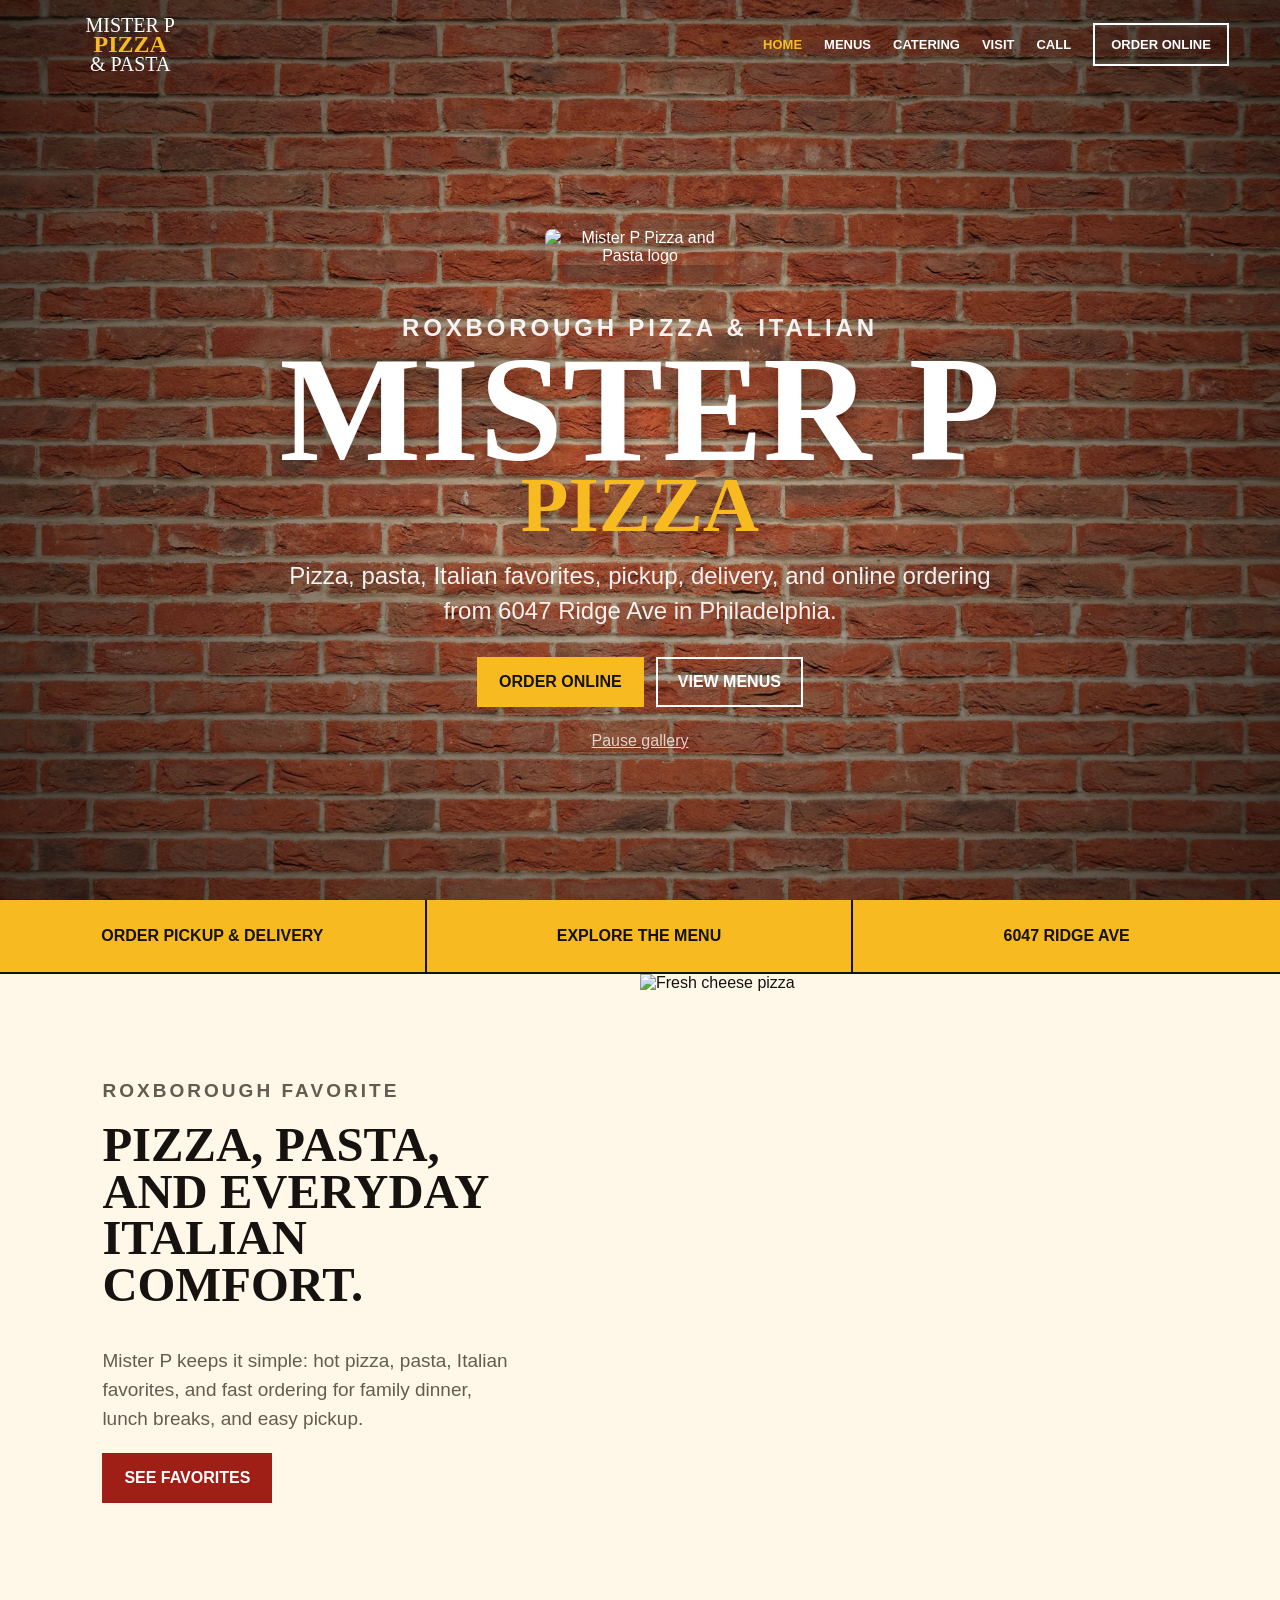
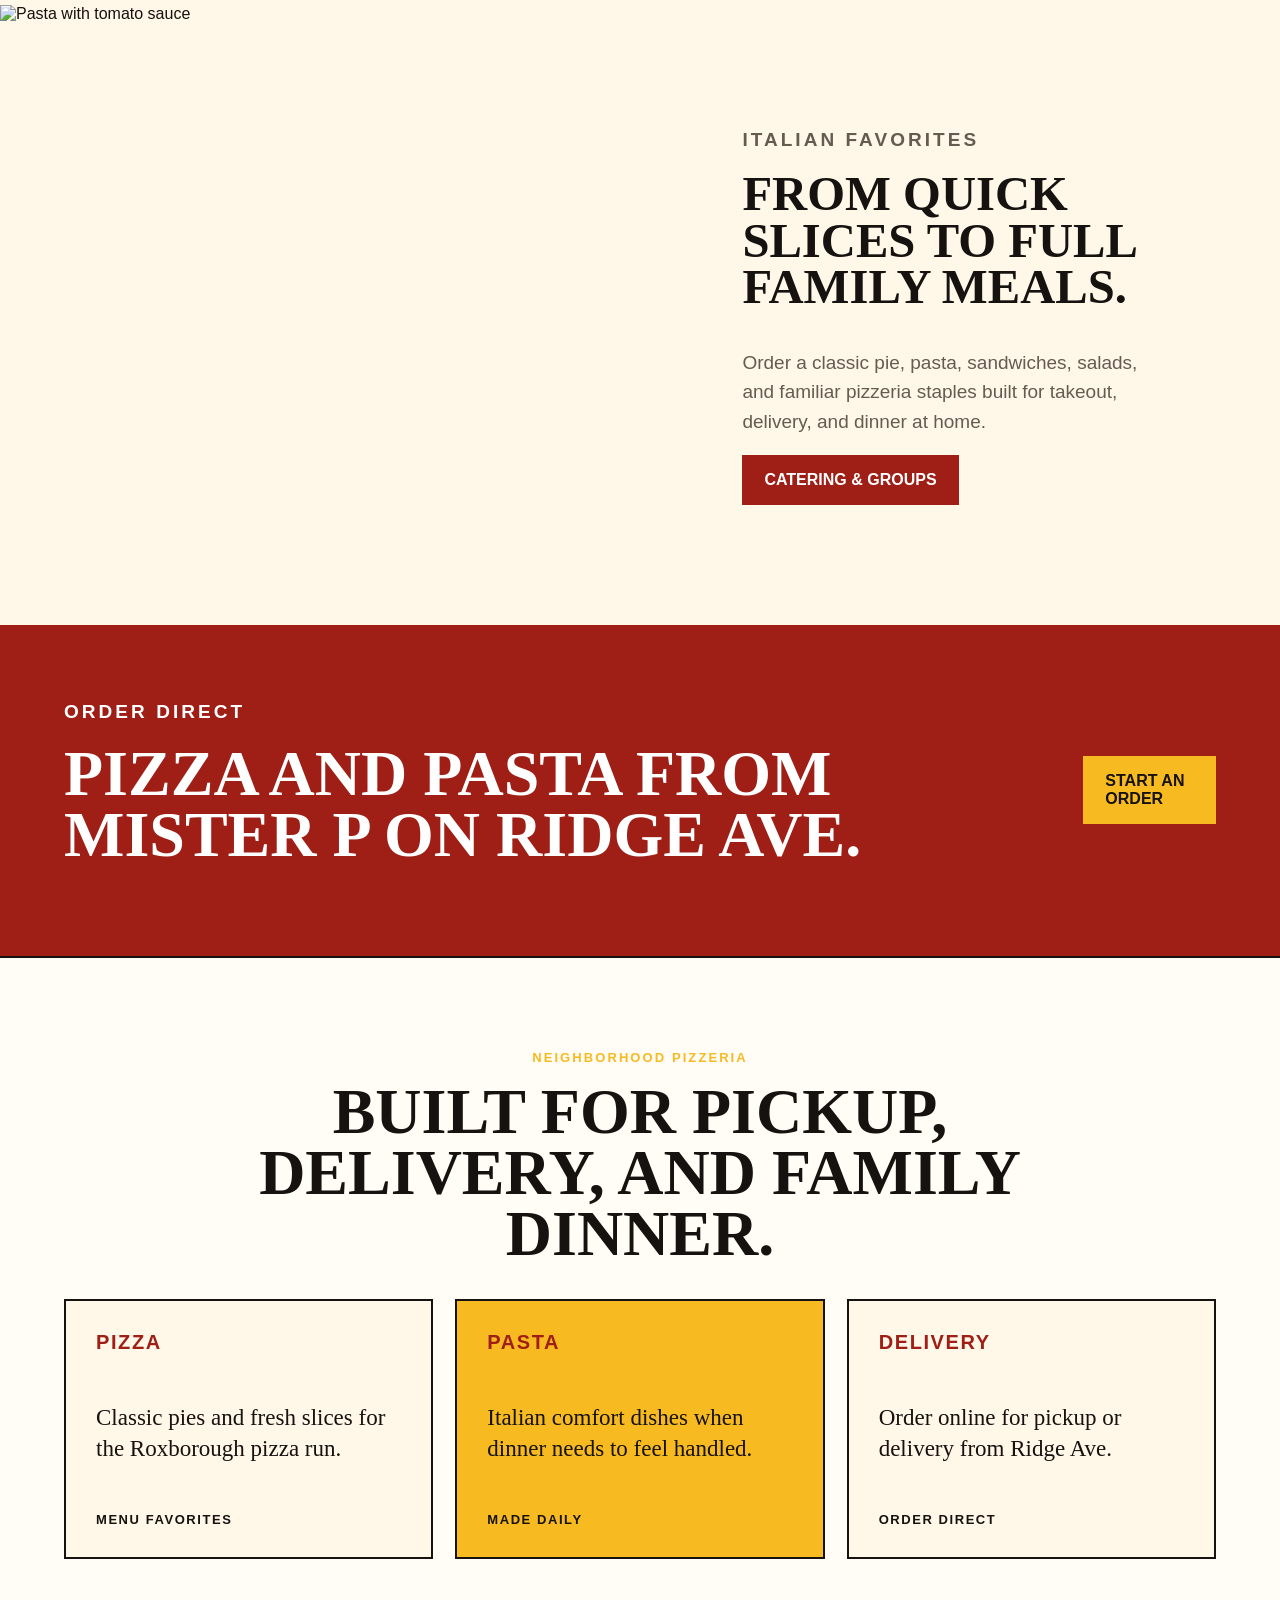
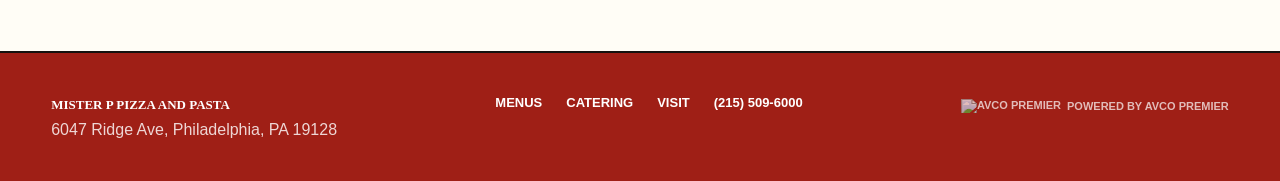
==== commit 7e4fee18: "Add Avco Premier footer credit" ====
--- a/index.html
+++ b/index.html
@@ -50,7 +50,7 @@
         <a href="catering.html">Catering</a>
         <a href="visit.html">Visit</a>
         <a href="tel:2155096000">Call</a>
-        <a class="nav-button" href="https://misterppizza-roxborough.avcoindustries.com/order-now">Order Online</a>
+        <a class="nav-button" href="https://misterppizza-roxborough.direct-ordering.com/order-now">Order Online</a>
       </nav>
     </header>
 
@@ -69,7 +69,7 @@
           <h1><span>Mister P</span><strong>Pizza</strong></h1>
           <p>Pizza, pasta, Italian favorites, pickup, delivery, and online ordering from 6047 Ridge Ave in Philadelphia.</p>
           <div class="hero-actions">
-            <a class="button button-yellow" href="https://misterppizza-roxborough.avcoindustries.com/order-now">Order Online</a>
+            <a class="button button-yellow" href="https://misterppizza-roxborough.direct-ordering.com/order-now">Order Online</a>
             <a class="button button-outline" href="menu.html">View Menus</a>
           </div>
           <button class="motion-toggle" type="button" data-motion-toggle aria-pressed="false">Pause gallery</button>
@@ -77,7 +77,7 @@
       </section>
 
       <section class="embed-strip" aria-label="Quick actions">
-        <a href="https://misterppizza-roxborough.avcoindustries.com/order-now">Order pickup &amp; delivery</a>
+        <a href="https://misterppizza-roxborough.direct-ordering.com/order-now">Order pickup &amp; delivery</a>
         <a href="menu.html">Explore the menu</a>
         <a href="visit.html">6047 Ridge Ave</a>
       </section>
@@ -104,7 +104,7 @@
 
       <section class="feature-band">
         <div><p class="eyebrow">Order Direct</p><h2>Pizza and pasta from Mister P on Ridge Ave.</h2></div>
-        <a class="button button-yellow" href="https://misterppizza-roxborough.avcoindustries.com/order-now">Start an Order</a>
+        <a class="button button-yellow" href="https://misterppizza-roxborough.direct-ordering.com/order-now">Start an Order</a>
       </section>
 
       <section class="reviews-section" aria-labelledby="reviews-title">
@@ -117,8 +117,8 @@
       </section>
     </main>
 
-    <aside class="mobile-footer" aria-label="Mobile actions"><a href="tel:2155096000">Call</a><a href="https://misterppizza-roxborough.avcoindustries.com/order-now">Order</a></aside>
-    <footer class="site-footer"><div><a class="footer-logo" href="index.html">Mister P Pizza and Pasta</a><p>6047 Ridge Ave, Philadelphia, PA 19128</p></div><nav aria-label="Footer"><a href="menu.html">Menus</a><a href="catering.html">Catering</a><a href="visit.html">Visit</a><a href="tel:2155096000">(215) 509-6000</a></nav></footer>
+    <aside class="mobile-footer" aria-label="Mobile actions"><a href="tel:2155096000">Call</a><a href="https://misterppizza-roxborough.direct-ordering.com/order-now">Order</a></aside>
+    <footer class="site-footer"><div><a class="footer-logo" href="index.html">Mister P Pizza and Pasta</a><p>6047 Ridge Ave, Philadelphia, PA 19128</p></div><nav aria-label="Footer"><a href="menu.html">Menus</a><a href="catering.html">Catering</a><a href="visit.html">Visit</a><a href="tel:2155096000">(215) 509-6000</a></nav><div class="avco-credit"><a href="https://www.avcopremier.com" target="_blank" rel="noopener noreferrer" style="display:inline-flex;align-items:center;gap:6px;font-size:11px;opacity:0.7;text-decoration:none;color:inherit;"><img src="https://www.avcopremier.com/_next/image?url=%2Fimages%2Favco-premier-logo-black.png&w=96&q=75&dpl=dpl_HZwfP6XyLRcHK746zkSVpoeaMWwa" alt="Avco Premier" style="height:14px;width:auto;" />Powered by Avco Premier</a></div></footer>
     <script src="script.js"></script>
   </body>
 </html>
